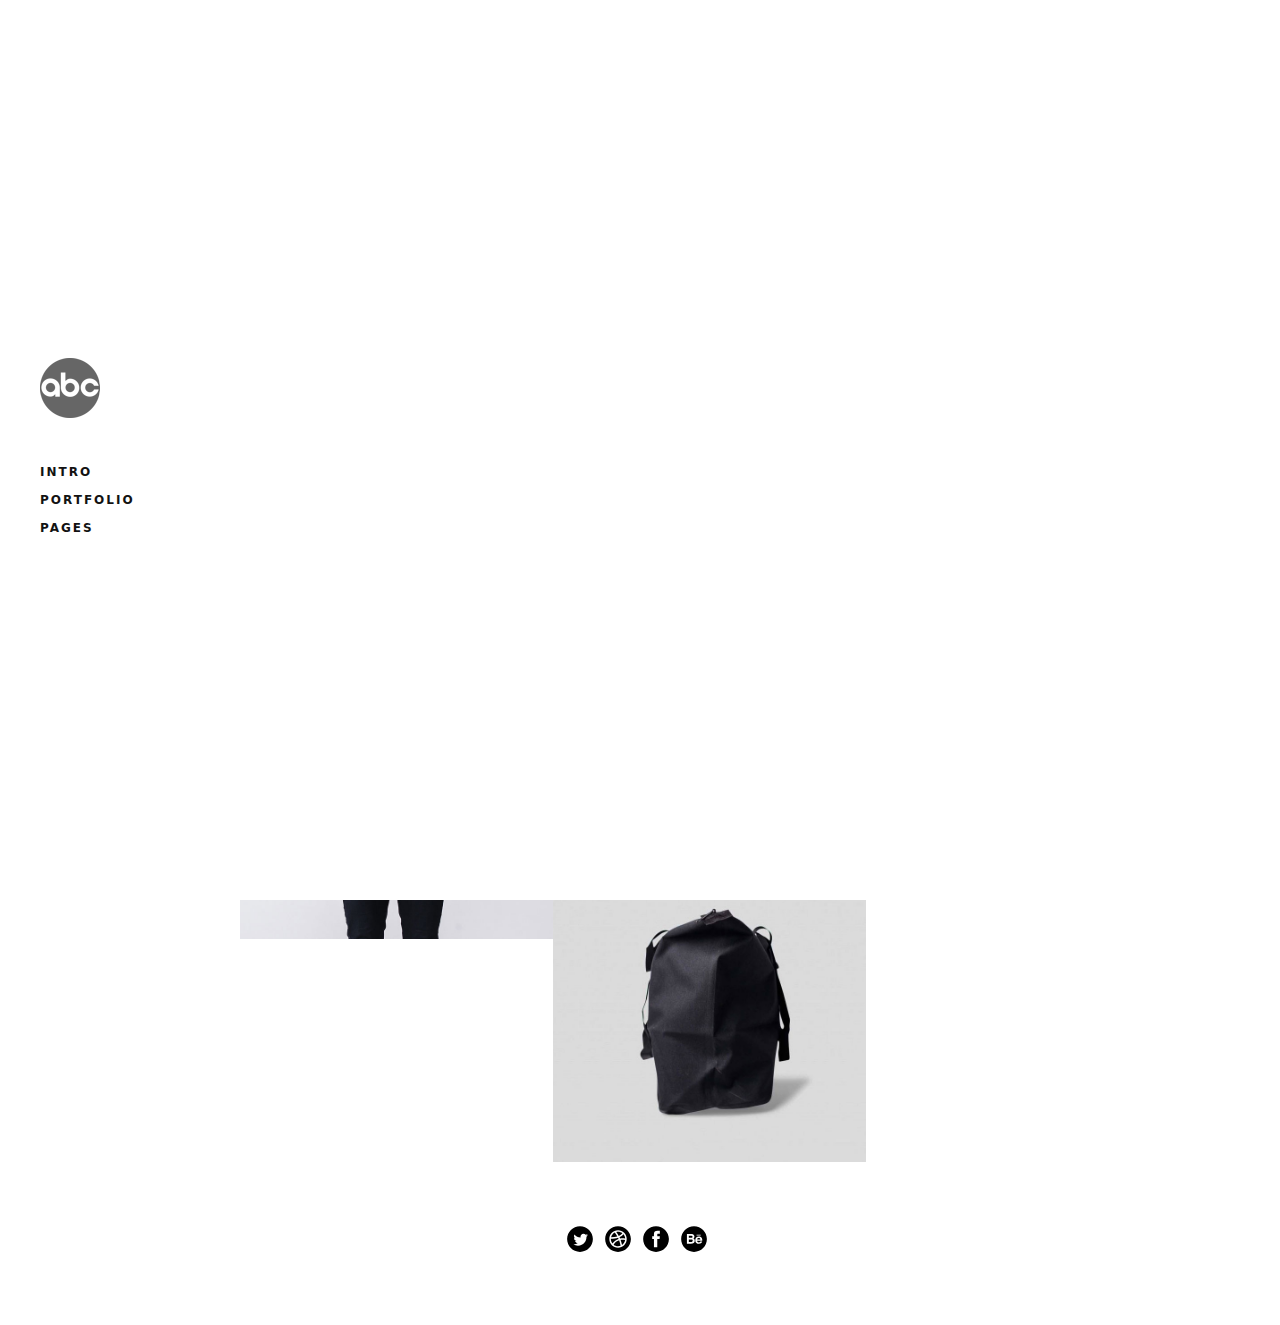
==== portfolio.html @ 8abfec6f "Initial commit" ====
<!DOCTYPE html>
<html lang="en">
<head>

  <!-- Basic Page Info
  –––––––––––––––––––––––––––––––––––––––––––––––––– -->
  <meta charset="utf-8">
  <title>CalliGraphic - Tell your story on your devices. Be you, unique.</title>
  <meta name="description" content="CalliGraphic - Tell your story on your devices. Be you, unique.">

  <!-- Mobile Specific Metas
  –––––––––––––––––––––––––––––––––––––––––––––––––– -->
  <meta name="viewport" content="width=device-width, initial-scale=1.0">

  <!-- Favicon
  –––––––––––––––––––––––––––––––––––––––––––––––––– -->
  <link rel="icon" type="image/png" href="images/logo.png" />

  <!-- FONT
  –––––––––––––––––––––––––––––––––––––––––––––––––– -->
  <link href="vendor/font-awesome/css/font-awesome.min.css" rel="stylesheet" type="text/css">
  <link href="https://fonts.googleapis.com/css?family=Lato:300,400,700,300italic,400italic,700italic" rel="stylesheet" type="text/css">

  <!-- ICONS
  –––––––––––––––––––––––––––––––––––––––––––––––––– -->
  <link rel="stylesheet" href="css/ionicons.min.css">

  <!-- CSS
  –––––––––––––––––––––––––––––––––––––––––––––––––– -->
  <link rel="stylesheet" href="css/bootstrap.css">
  <link rel="stylesheet" href="css/isotope.css">
  <link rel="stylesheet" href="css/venobox.css">
  <link rel="stylesheet" href="css/owl.carousel.css">
  <link rel="stylesheet" href="css/sidepanel.css">
  <link rel="stylesheet" href="css/elements.css">
  <link rel="stylesheet" href="css/slimmenu.css">
  <link rel="stylesheet" href="css/main.css">
  <link rel="stylesheet" href="css/main-bg.css">
  <link rel="stylesheet" href="css/main-responsive.css">

  <!-- LESS
  –––––––––––––––––––––––––––––––––––––––––––––––––– -->
<!--   <link rel="stylesheet/less" type="text/css" href="less/color.less">
  <link rel="stylesheet/less" type="text/css" href="less/fonts.less">
  <script src="less/less.min.js"></script> -->


</head>

<body>

  <!-- Preloader
  –––––––––––––––––––––––––––––––––––––––––––––––––– -->
  <div id="preloader">
    <div id="status"></div>
  </div>


<!-- mobile only navigation : starts -->
<nav class="mobile-nav">
            <ul class="slimmenu">
              <li>
                  <a class="sub-collapser" href="index.html">home</a>
                  <ul>
                      <li><a class="nav-link" href="index.html">CalliGraphic</a></li>
                  </ul>
              </li>
              <li>
                  <a class="sub-collapser" href="">works</a>
                  <ul>
                      <li><a class="nav-link" href="portfolio.html">portfolio</a></li>
                  </ul>
              </li>
              <li>
                  <a class="sub-collapser" href="">pages</a>
                  <ul>
                      <li class="nav-item"><a class="nav-link" href="index.html">Home</a></li>
                      <li><a class="nav-link" href="about.html">about</a></li>
                      <li class="nav-item"><a class="nav-link" href="portfolio.html">Portfolio</a></li>
                      <li><a class="nav-link" href="news.html">news listing</a></li>
                      <li><a class="nav-link" href="post.html">news post</a></li>
                      <li><a class="nav-link" href="elements.html" elements</a></li>
                      <li><a class="nav-link" href="contact.html">contact</a></li>
                  </ul>
              </li>
              <li><a class="nav-link" href="project01.html">project</a></li>
              <li><a href="#">buy theme</a></li>
            </ul>
</nav>
<!-- mobile only navigation : ends -->



  <a class="onscreen-trigger" href="#"><img data-no-retina alt="" title="" src="images/next.svg"/></a>

  <!-- Header
  –––––––––––––––––––––––––––––––––––––––––––––––––– -->
  <header class="masthead white-bg fullheight">
    <div class="valign">
      <div class="inner">
          <a class="nav-item" href="index.html"><img data-no-retina alt="" title="" class="logo" src="images/logo.png"/></a>
          <nav class="mastnav font2">
            <ul>
              <li class="trigger-sub-nav"><a data-sub-nav-target="intro" class="main-nav-link" href="#">intro</a></li>
              <li class="trigger-sub-nav"><a data-sub-nav-target="works" class="main-nav-link" href="#">portfolio</a></li>
              <li class="trigger-sub-nav"><a data-sub-nav-target="pages" class="main-nav-link" href="#">pages</a></li>
            </ul>
          </nav>
      </div>
    </div>



    <div class="sticky-icons">
        <ul>
            <li><a class="fullscreen-toggle" href="#"><img data-no-retina alt="" title="" src="images/prev.svg"/></a></li>
        </ul>
    </div>
  </header>


  <!-- sub navigation panel : starts -->
  <section class="sub-nav-wrap fullheight dark-bg white font2">
            <div class="valign">


              <!-- sub navigation section -->
              <ul class="sub-nav sub-nav-intro">
                <li><a class="nav-link" href="index.html">Some link to viewport styles</a></li>
              </ul>

              <!-- sub navigation section -->
              <ul class="sub-nav sub-nav-works">
                <li><a class="nav-link" href="portfolio.html">Figure out how to link these to filters</a></li>
                <li><a class="nav-link" href="portfolio.html">Full Size Decals</a></li>
                <li><a class="nav-link" href="portfolio.html">Major Decals</a></li>
                <li><a class="nav-link" href="portfolio.html">Minor Decals</a></li>
              </ul>

              <!-- sub navigation section -->
              <ul class="sub-nav sub-nav-pages">
                <li class="nav-item"><a class="nav-link" href="index.html">Home</a></li>
                <li class="nav-link"><a href="about.html">About</a></li>
                <li class="nav-link"><a href="services.html">Services</a></li>
                <li class="nav-link"><a href="contact.html">Contact Us</a></li>
              </ul>

            </div>
  </section>
  <!-- sub navigation panel : ends -->


  <section class="sticky-sidebar white-bg fullheight text-center">
      <div class="valign">
          <ul>
            <li><a href="#" class="works-filter-trigger"><span class="ion-ios-shuffle dark"></span></a></li>
            <li><a href="#0" class="cd-btn"><span class="ion-ios-browsers-outline dark"></span></a></li>
            <li><a href="#0" class="share-panel-trigger show"><span class="ion-ios-heart-outline dark"></span></a></li>
            <li><a class="nav-link" href="portfolio.html"><span class="ion-ios-grid-view-outline dark"></span></a></li>
          </ul>
      </div>
  </section>


<!-- dummy overlay for whole page when sidebar is active -->
<section class="featured-mask-overlay"></section>




<section class="mastwrap-outer cd-main-content">


  <!-- MASTER CONTENT
  –––––––––––––––––––––––––––––––––––––––––––––––––– -->
  <section id="ajax-content" class="mastwrap spaced-left">


<!--works filter panel :starts -->
<section id="works-filter-panel" class="works-filter-panel white-bg">
<div class="works-filter-wrap">
      <ul class="works-filter text-center clearfix font4light">
          <li><a id="all" href="#" data-filter="*" class="active"><span>All</span></a></li>
          <li><a href="#" data-filter=".full-size-decals"><span>full size decals</span></a></li>
          <li><a href="#" data-filter=".minor-decals"><span>minor decals</span></a></li>
          <li><a href="#" data-filter=".major-decals"><span>major decals</span></a></li>
      </ul>
</div>
</section>
<!-- works filter panel :ends -->

          <div id="works-container" class="works-container works-masonry-container clearfix white-bg">


              <!-- start : works-item -->
              <div class="works-item works-item-one-third zoom minor-decals">
                      <img data-no-retina alt="" title="" class="img-responsive" src="images/portfolio/01.jpg"/>
                      <a  class="venobox" data-gall="portfolio-gallery" href="images/portfolio/01.jpg">
                          <div class="works-item-inner">
                            <h3 class="color font2">Do Something</h3>
                            <p><span class="dark font4">Minor Decal</span></p>
                            <p><span class="dark font4">ZAR100.00</span></p>
                          </div>
                      </a>
              </div>
              <!-- end : works-item -->


              <!-- start : works-item -->
              <div class="works-item works-item-one-third zoom full-size-decals">
                      <img data-no-retina alt="" title="" class="img-responsive" src="images/portfolio/02.jpg"/>
                      <a  class="venobox" data-gall="portfolio-gallery" href="images/portfolio/02.jpg">
                          <div class="works-item-inner">
                            <h3 class="color font2">Dream</h3>
                            <p><span class="dark font4">Full Length Decal</span></p>
                            <p><span class="dark font4">ZAR100.00</span></p>
                          </div>
                      </a>
              </div>
              <!-- end : works-item -->


              <!-- start : works-item -->
              <div class="works-item works-item-one-third zoom major-decals">
                      <img data-no-retina alt="" title="" class="img-responsive" src="images/portfolio/03.jpg"/>
                      <a  class="venobox" data-gall="portfolio-gallery" href="images/portfolio/03.jpg">
                          <div class="works-item-inner">
                            <h3 class="color font2">Good Vibes Only</h3>
                            <p><span class="dark font4">Major Decal</span></p>
                            <p><span class="dark font4">ZAR100.00</span></p>
                          </div>
                      </a>
              </div>
              <!-- end : works-item -->

              <!-- start : works-item -->
              <div class="works-item works-item-one-third zoom major-decals">
                      <img data-no-retina alt="" title="" class="img-responsive" src="images/portfolio/04.jpg"/>
                      <a  class="venobox" data-gall="portfolio-gallery" href="images/portfolio/04.jpg">
                          <div class="works-item-inner">
                            <h3 class="color font2">Hard Work is Rewarded</h3>
                            <p><span class="dark font4">Major Decal</span></p>
                            <p><span class="dark font4">ZAR100.00</span></p>
                          </div>
                      </a>
              </div>
              <!-- end : works-item -->


               <!-- start : works-item -->
              <div class="works-item works-item-one-third zoom minor-decals">
                      <img data-no-retina alt="" title="" class="img-responsive" src="images/portfolio/05.jpg"/>
                      <a  class="venobox" data-gall="portfolio-gallery" href="images/portfolio/05.jpg">
                          <div class="works-item-inner">
                            <h3 class="color font2">I can & I will</h3>
                            <p><span class="dark font4">Minor Decal</span></p>
                            <p><span class="dark font4">ZAR100.00</span></p>
                          </div>
                      </a>
              </div>
              <!-- end : works-item -->

               <!-- start : works-item -->
              <div class="works-item works-item-one-third zoom major-decals">
                      <img data-no-retina alt="" title="" class="img-responsive" src="images/portfolio/06.jpg"/>
                      <a  class="venobox" data-gall="portfolio-gallery" href="images/portfolio/06.jpg">
                          <div class="works-item-inner">
                            <h3 class="color font2">Messy Bun, Getting Stuff Done</h3>
                            <p><span class="dark font4">Major Decal</span></p>
                            <p><span class="dark font4">ZAR100.00</span></p>
                          </div>
                      </a>
              </div>
              <!-- end : works-item -->

               <!-- start : works-item -->
              <div class="works-item works-item-one-third zoom major-decals">
                      <img data-no-retina alt="" title="" class="img-responsive" src="images/portfolio/07.jpg"/>
                      <a  class="venobox" data-gall="portfolio-gallery" href="images/portfolio/07.jpg">
                          <div class="works-item-inner">
                            <h3 class="color font2">Sometimes I have no idea what I'm doing</h3>
                            <p><span class="dark font4">Major Decal</span></p>
                            <p><span class="dark font4">ZAR100.00</span></p>
                          </div>
                      </a>
              </div>
              <!-- end : works-item -->

               <!-- start : works-item -->
              <div class="works-item works-item-one-third zoom minor-decals">
                      <img data-no-retina alt="" title="" class="img-responsive" src="images/portfolio/08.jpg"/>
                      <a  class="venobox" data-gall="portfolio-gallery" href="images/portfolio/08.jpg">
                          <div class="works-item-inner">
                            <h3 class="color font2">Not Yesterday, Not Tomorrow, Now</h3>
                            <p><span class="dark font4">Minor Decal</span></p>
                            <p><span class="dark font4">ZAR100.00</span></p>
                          </div>
                      </a>
              </div>
              <!-- end : works-item -->

               <!-- start : works-item -->
              <div class="works-item works-item-one-third zoom minor-decals">
                      <img data-no-retina alt="" title="" class="img-responsive" src="images/portfolio/09.jpg"/>
                      <a  class="venobox" data-gall="portfolio-gallery" href="images/portfolio/09.jpg">
                          <div class="works-item-inner">
                            <h3 class="color font2">Oh Crepe!</h3>
                            <p><span class="dark font4">Minor Decals</span></p>
                            <p><span class="dark font4">ZAR100.00</span></p>
                          </div>
                      </a>
              </div>
              <!-- end : works-item -->

               <!-- start : works-item -->
              <div class="works-item works-item-one-third zoom minor-decals">
                      <img data-no-retina alt="" title="" class="img-responsive" src="images/portfolio/11.jpg"/>
                      <a  class="venobox" data-gall="portfolio-gallery" href="images/portfolio/10.jpg">
                          <div class="works-item-inner">
                            <h3 class="color font2">Now is all you have</h3>
                            <p><span class="dark font4">Minor Decals</span></p>
                            <p><span class="dark font4">ZAR100.00</span></p>
                          </div>
                      </a>
              </div>
              <!-- end : works-item -->


            </div>
            <!-- end : works-container -->




  <!-- FOOTER
  –––––––––––––––––––––––––––––––––––––––––––––––––– -->
  <footer class="mastfoot container-fluid white-bg">
    <div class="row">
          <ul class="foot-social col-md-6 text-right">
            <li><a href="#"><img data-no-retina alt="" title="" src="images/social/01.svg"/></a></li>
            <li><a href="#"><img data-no-retina alt="" title="" src="images/social/02.svg"/></a></li>
            <li><a href="#"><img data-no-retina alt="" title="" src="images/social/03.svg"/></a></li>
            <li><a href="#"><img data-no-retina alt="" title="" src="images/social/04.svg"/></a></li>
          </ul>
    </div>
  </footer>


  </section>
  <!-- end : mastwrap -->

</section>
<!-- mastwrap-outer ends -->



<!--featured works panel :starts -->
<section class="featured-panel cd-panel from-right">
    <div class="cd-panel-header white-bg">
      <h1 class="featured-projects-heading font3 dark">Featured Projects</h1>
      <a href="#0" class="cd-panel-close white">x</a>
    </div> <!-- cd-panel-header -->

    <div class="cd-panel-container">
      <div class="cd-panel-content">

          <!-- featured-item -->
          <div class="featured-item-block">
              <img data-no-retina alt="" title="" class="img-responsive" src="images/featured/01.jpg"/>
              <a class="nav-link" href="project01.html">
                <div class="featured-panel-item-overlay">
                  <div class="valign">
                    <h3 class="font2 white"><span>Project Title</span></h3>
                  </div>
                </div>
              </a>
          </div>

          <!-- featured-item -->
          <div class="featured-item-block">
              <img data-no-retina alt="" title="" class="img-responsive" src="images/featured/02.jpg"/>
              <a class="nav-link" href="project02.html">
                <div class="featured-panel-item-overlay">
                  <div class="valign">
                    <h3 class="font2 white"><span>Project Title</span></h3>
                  </div>
                </div>
              </a>
          </div>

          <!-- featured-item -->
          <div class="featured-item-block">
              <img data-no-retina alt="" title="" class="img-responsive" src="images/featured/03.jpg"/>
              <a class="nav-link" href="project01.html">
                <div class="featured-panel-item-overlay">
                  <div class="valign">
                    <h3 class="font2 white"><span>Project Title</span></h3>
                  </div>
                </div>
              </a>
          </div>

          <!-- featured-item -->
          <div class="featured-item-block">
              <img data-no-retina alt="" title="" class="img-responsive" src="images/featured/04.jpg"/>
              <a class="nav-link" href="project02.html">
                <div class="featured-panel-item-overlay">
                  <div class="valign">
                    <h3 class="font2 white"><span>Project Title</span></h3>
                  </div>
                </div>
              </a>
          </div>

          <!-- featured-item -->
          <div class="featured-item-block">
              <img data-no-retina alt="" title="" class="img-responsive" src="images/featured/05.jpg"/>
              <a class="nav-link" href="project01.html">
                <div class="featured-panel-item-overlay">
                  <div class="valign">
                    <h3 class="font2 white"><span>Project Title</span></h3>
                  </div>
                </div>
              </a>
          </div>

          <!-- featured-item -->
          <div class="featured-item-block">
              <img data-no-retina alt="" title="" class="img-responsive" src="images/featured/06.jpg"/>
              <a class="nav-link" href="project02.html">
                <div class="featured-panel-item-overlay">
                  <div class="valign">
                    <h3 class="font2 white"><span>Project Title</span></h3>
                  </div>
                </div>
              </a>
          </div>

          <!-- featured-item -->
          <div class="featured-item-block">
              <img data-no-retina alt="" title="" class="img-responsive" src="images/featured/07.jpg"/>
              <a class="nav-link" href="project01.html">
                <div class="featured-panel-item-overlay">
                  <div class="valign">
                    <h3 class="font2 white"><span>Project Title</span></h3>
                  </div>
                </div>
              </a>
          </div>


      </div> <!-- cd-panel-content -->
    </div> <!-- cd-panel-container -->
</section>
<!-- featured works panel :ends -->



<!--share panel :starts -->
<section class="share-panel white-bg fullheight">
      <a href="#0" class="share-panel-close white">x</a>
      <div class="share-panel-heading font3 dark">social share</div>
      <div class="valign">
          <ul>
            <li><a href="#"><span class="ion-social-twitter dark"></span></a></li>
            <li><a href="#"><span class="ion-social-facebook dark"></span></a></li>
            <li><a href="#"><span class="ion-social-pinterest dark"></span></a></li>
          </ul>
      </div>
</section>
<!-- share panel :ends -->



  <!-- End Document
  –––––––––––––––––––––––––––––––––––––––––––––––––– -->

  <!-- JS
  –––––––––––––––––––––––––––––––––––––––––––––––––– -->

  <script src="javascripts/libs/common.js"></script>
  <script src="javascripts/libs/bootstrap.min.js"></script>
  <script src="javascripts/custom/main.js"></script>

</body>
</html>
---- css/isotope.css ----
/* Portfolio Isotope Transitions */

    .isotope, .isotope .isotope-item {
        -webkit-transition-duration: 0.8s;
        -moz-transition-duration: 0.8s;
        -ms-transition-duration: 0.8s;
        -o-transition-duration: 0.8s;
        transition-duration: 0.8s;
    }

    .isotope {
        -webkit-transition-property: height, width;
        -moz-transition-property: height, width;
        -ms-transition-property: height, width;
        -o-transition-property: height, width;
        transition-property: height, width;
    }

    .isotope .isotope-item {
        -webkit-transition-property: -webkit-transform, opacity;
        -moz-transition-property: -moz-transform, opacity;
        -ms-transition-property: -ms-transform, opacity;
        -o-transition-property: -o-transform, opacity;
        transition-property: transform, opacity;
    }

    .isotope.no-transition, .isotope.no-transition .isotope-item, .isotope .isotope-item.no-transition {
        -webkit-transition-duration: 0s;
        -moz-transition-duration: 0s;
        -ms-transition-duration: 0s;
        -o-transition-duration: 0s;
        transition-duration: 0s;
    }
---- css/venobox.css ----
/*Fixed & Updated by JEAN @Designova*/

/* ------ venobox.css --------*/
.vbox-overlay *, .vbox-overlay *:before, .vbox-overlay *:after{
    -webkit-backface-visibility: hidden;
    -webkit-box-sizing:border-box;-moz-box-sizing:border-box;box-sizing:border-box;}
body{
    -webkit-overflow-scrolling:touch;
}
/* ------- overlay: change here background color and opacity ----- */
.vbox-overlay{
    background: rgba(255,255,255,1);
    width: 100%;
    height: auto;
    position: absolute;
    top: 0;
    left: 0;
    z-index: 9999;
    overflow: hidden;
    opacity: 0;
    transition: opacity .25s ease-in-out;
    -moz-transition: opacity .25s ease-in-out;
    -webkit-transition: opacity .25s ease-in-out;
}
.relativo{
    float: left;
    width: 100%;
    height: 100%;
    display: block;
    position: relative;
}
/* ----- preloader - choose between CIRCLE, IOS, DOTS, QUADS ----- */

/* circle preloader */
.vbox-preloader{
    position:fixed;
    width:32px;
    height:32px;
    left:50%;
    top:50%;
    margin-left:-16px;
    margin-top:-16px;
    background-image: url(../images/venobox/preload-circle.png);
    text-indent: -100px;
    overflow: hidden;
    -webkit-animation: playload 1.4s steps(18) infinite;
       -moz-animation: playload 1.4s steps(18) infinite;
        -ms-animation: playload 1.4s steps(18) infinite;
         -o-animation: playload 1.4s steps(18) infinite;
            animation: playload 1.4s steps(18) infinite;
}
@-webkit-keyframes playload {
   from { background-position:    0px; }
     to { background-position: -576px; }
}
@-moz-keyframes playload {
   from { background-position:    0px; }
     to { background-position: -576px; }
}
@-ms-keyframes playload {
   from { background-position:    0px; }
     to { background-position: -576px; }
}
@-o-keyframes playload {
   from { background-position:    0px; }
     to { background-position: -576px; }
}
@keyframes playload {
   from { background-position:    0px; }
     to { background-position: -576px; }
}
/* IOS preloader */
/*
.vbox-preloader{
    position:fixed;
    width:32px;
    height:32px;
    left:50%;
    top:50%;
    margin-left:-16px;
    margin-top:-16px;
    background-image: url(../images/venobox/preload-ios.png);
    text-indent: -100px;
    overflow: hidden;
    -webkit-animation: playload 1.4s steps(12) infinite;
       -moz-animation: playload 1.4s steps(12) infinite;
        -ms-animation: playload 1.4s steps(12) infinite;
         -o-animation: playload 1.4s steps(12) infinite;
            animation: playload 1.4s steps(12) infinite;
}

@-webkit-keyframes playload {
   from { background-position:    0px; }
     to { background-position: -384px; }
}
@-moz-keyframes playload {
   from { background-position:    0px; }
     to { background-position: -384px; }
}
@-ms-keyframes playload {
   from { background-position:    0px; }
     to { background-position: -384px; }
}
@-o-keyframes playload {
   from { background-position:    0px; }
     to { background-position: -384px; }
}
@keyframes playload {
   from { background-position:    0px; }
     to { background-position: -384px; }
}
*/
/* dots preloader */
/*
.vbox-preloader{
    position:fixed;
    width:32px;
    height:11px;
    left:50%;
    top:50%;
    margin-left:-16px;
    margin-top:-16px;
    background-image: url(../images/venobox/preload-dots.png);
    text-indent: -100px;
    overflow: hidden;
    -webkit-animation: playload 1.4s steps(24) infinite;
       -moz-animation: playload 1.4s steps(24) infinite;
        -ms-animation: playload 1.4s steps(24) infinite;
         -o-animation: playload 1.4s steps(24) infinite;
            animation: playload 1.4s steps(24) infinite;
}

@-webkit-keyframes playload {
   from { background-position:    0px; }
     to { background-position: -768px; }
}
@-moz-keyframes playload {
   from { background-position:    0px; }
     to { background-position: -768px; }
}
@-ms-keyframes playload {
   from { background-position:    0px; }
     to { background-position: -768px; }
}
@-o-keyframes playload {
   from { background-position:    0px; }
     to { background-position: -768px; }
}
@keyframes playload {
   from { background-position:    0px; }
     to { background-position: -768px; }
}
*/
/* quads preloader */
/*
.vbox-preloader{
    position:fixed;
    width:32px;
    height:10px;
    left:50%;
    top:50%;
    margin-left:-16px;
    margin-top:-16px;
    background-image: url(../images/venobox/preload-quads.png);
    text-indent: -100px;
    overflow: hidden;
    -webkit-animation: playload 1.4s steps(12) infinite;
       -moz-animation: playload 1.4s steps(12) infinite;
        -ms-animation: playload 1.4s steps(12) infinite;
         -o-animation: playload 1.4s steps(12) infinite;
            animation: playload 1.4s steps(12) infinite;
}
@-webkit-keyframes playload {
   from { background-position:    0px; }
     to { background-position: -384px; }
}
@-moz-keyframes playload {
   from { background-position:    0px; }
     to { background-position: -384px; }
}
@-ms-keyframes playload {
   from { background-position:    0px; }
     to { background-position: -384px; }
}
@-o-keyframes playload {
   from { background-position:    0px; }
     to { background-position: -384px; }
}
@keyframes playload {
   from { background-position:    0px; }
     to { background-position: -384px; }
}
*/
/* ----- navigation ----- */
.vbox-close{
    cursor: pointer;
    position: fixed;
    top: -1px;
    right: 0;
    width: 46px;
    height: 40px;
    padding: 10px 20px 10px 0;
    display: block;
    background: url(../images/venobox/close.gif) no-repeat #eee;
    background-position:10px center;
    color: #fff;
    text-indent: -100px;
    overflow: hidden;
}
.vbox-next, .vbox-prev{
    cursor: pointer;
    position: fixed;
    top: 50%;
    color: #fff;
    width: 30px;
    height: 30px;
    margin-top: -15px;
    text-indent: -100px;
    overflow: hidden;
}
.vbox-prev{
    left: 10px;
    background: url(../images/venobox/prev.gif) center center no-repeat;
}
.vbox-next{
    right: 10px;
    background: url(../images/venobox/next.gif) center center no-repeat;
}

.vbox-title{
    width: 100%;
    height: 40px;
    float: left;
    text-align: center;
    line-height: 28px;
    font-size: 12px;
    color: #fff;
    padding: 6px 40px;
    overflow: hidden;
    background: #161617;
    position: fixed;
    display: none;
    top: -1px;
    left: 0;

}
.vbox-num{
    cursor: pointer;
    position: fixed;
    top: -1px;
    left: 0;
    height: 60px;
    display: block;
    color: #121212;
    overflow: hidden;
    line-height: 39px;
    font-size: 32px;
    padding: 12px 10px;
    background: #fff;
    display: none;
    font-weight: 200;
}
/* ------- inline window ------ */
.vbox-inline{
    width: 420px;
    height: 315px;
    padding: 10px;
    background: #fff;
    text-align: left;
    margin: 0 auto;
    overflow: auto;
}

/* ------- Video & iFrames window ------ */
.venoframe{
    border: none;
    width: 960px;
    height: 720px;
}
.figlio{
max-height: 720px;
}
@media (max-width: 992px) {
    .venoframe{
        width: 640px;
        height: 480px;
    }
    .figlio{
    max-height: 480px;
    }
}
@media (max-width: 767px) {
    .venoframe{
        width: 420px;
        height: 315px;
    }
    .figlio{
    max-height: 315px;
    }
}
@media (max-width: 460px) {
    .vbox-inline{
        width: 100%;
    }

    .venoframe{
        width: 100%;
        height: 260px;
    }
    .figlio{
    max-height: 260px;
    }
}

/* ------- PLease do NOT edit this! (or do it at your own risk) ------ */
.vbox-container{
    position: relative;
    background: #000;
    width: 98%;
    max-width: 1024px;
    margin: 0 auto;
}
.vbox-content{
    text-align: center;
    float: left;
    width: 100%;
    position: relative;
    overflow: hidden;
}
.vbox-container img{
    max-width: 100%;
    height: auto;
}
.vwrap{
    opacity: 1;
    transition: opacity .25s ease-in-out;
    -moz-transition: opacity .25s ease-in-out;
    -webkit-transition: opacity .25s ease-in-out;
    width: 100%;
    float: left;
    position: relative;
    margin: 0;
    padding: 0;
    left: 0;
    height: auto;
    overflow: hidden;
    z-index: 1;
}
---- css/sidepanel.css ----
.cd-panel {
  position: fixed;
  top: 0;
  left: 0;
  height: 100%;
  width: 100%;
  visibility: hidden;
  -webkit-transition: visibility 0s 0.6s;
  -moz-transition: visibility 0s 0.6s;
  transition: visibility 0s 0.6s;
}
.cd-panel.is-visible {
  z-index: 9999;
  visibility: visible;
  -webkit-transition: visibility 0s 0s;
  -moz-transition: visibility 0s 0s;
  transition: visibility 0s 0s;
}
.cd-panel-header {
  position: fixed;
  width: 90%;
  height: 50px;
  line-height: 50px;
  z-index: 2;
/*  box-shadow: 0 1px 1px rgba(0, 0, 0, 0.08);*/
  -webkit-transition: top 0.3s 0s;
  -moz-transition: top 0.3s 0s;
  transition: top 0.3s 0s;
}
.from-right .cd-panel-header, .from-left .cd-panel-header {
  top: -50px;
}
.from-right .cd-panel-header {
  right: 0;
}
.from-left .cd-panel-header {
  left: 0;
}
.is-visible .cd-panel-header {
  top: 0;
  -webkit-transition: top 0.3s 0.3s;
  -moz-transition: top 0.3s 0.3s;
  transition: top 0.3s 0.3s;
}
@media only screen and (min-width: 768px) {
  .cd-panel-header {
    width: 70%;
  }
}
@media only screen and (min-width: 1170px) {
  .cd-panel-header {
    width: 50%;
  }
}

.cd-panel-close {
  position: absolute;
  top: 0;
  right: 0;
  height: 100%;
  width: 60px;
  /* image replacement */
  display: inline-block;
  overflow: hidden;
  text-indent: 100%;
  white-space: nowrap;
  background-image: url('../images/next.svg');
  background-position: center center;
  background-size: 20px 20px;
  background-repeat: no-repeat;
}
.no-touch .cd-panel-close:hover {
  background-color: #eee;
}

.cd-panel-container {
  position: fixed;
  width: 90%;
  height: 100%;
  top: 0;
  background: #dbe2e9;
  z-index: 1;
  -webkit-transition-property: -webkit-transform;
  -moz-transition-property: -moz-transform;
  transition-property: transform;
  -webkit-transition-duration: 0.3s;
  -moz-transition-duration: 0.3s;
  transition-duration: 0.3s;
  -webkit-transition-delay: 0.3s;
  -moz-transition-delay: 0.3s;
  transition-delay: 0.3s;
}
.from-right .cd-panel-container {
  right: 0;
  -webkit-transform: translate3d(100%, 0, 0);
  -moz-transform: translate3d(100%, 0, 0);
  -ms-transform: translate3d(100%, 0, 0);
  -o-transform: translate3d(100%, 0, 0);
  transform: translate3d(100%, 0, 0);
}
.from-left .cd-panel-container {
  left: 0;
  -webkit-transform: translate3d(-100%, 0, 0);
  -moz-transform: translate3d(-100%, 0, 0);
  -ms-transform: translate3d(-100%, 0, 0);
  -o-transform: translate3d(-100%, 0, 0);
  transform: translate3d(-100%, 0, 0);
}
.is-visible .cd-panel-container {
  -webkit-transform: translate3d(0, 0, 0);
  -moz-transform: translate3d(0, 0, 0);
  -ms-transform: translate3d(0, 0, 0);
  -o-transform: translate3d(0, 0, 0);
  transform: translate3d(0, 0, 0);
  -webkit-transition-delay: 0s;
  -moz-transition-delay: 0s;
  transition-delay: 0s;
}
@media only screen and (min-width: 768px) {
  .cd-panel-container {
    width: 70%;
  }
}
@media only screen and (min-width: 1170px) {
  .cd-panel-container {
    width: 50%;
  }
}

.cd-panel-content {
  position: absolute;
  top: 0;
  left: 0;
  width: 100%;
  height: 100%;
 /* padding: 70px 5%;*/
  overflow: auto;
  /* smooth scrolling on touch devices */
  -webkit-overflow-scrolling: touch;
}
.cd-panel-content p {
  font-size: 14px;
  font-size: 0.875rem;
  color: #424f5c;
  line-height: 1.4;
  margin: 2em 0;
}
.cd-panel-content p:first-of-type {
  margin-top: 0;
}
@media only screen and (min-width: 768px) {
  .cd-panel-content p {
    font-size: 16px;
    font-size: 1rem;
    line-height: 1.6;
  }
}
---- css/elements.css ----
.elements-wrap{
}
/*
Fade content bs-carousel with hero headers
Code snippet by maridlcrmn (Follow me on Twitter @maridlcrmn) for Bootsnipp.com
Image credits: unsplash.com
*/

/********************************/
/*       Fade Bs-carousel       */
/********************************/
.fade-carousel {
    position: relative;
    height: 400px;
}
.fade-carousel .carousel-inner .item {
    height: 400px;
}
.fade-carousel .carousel-indicators > li {
    margin: 0 2px;
    background-color: #FF2238;
    border-color: #FF2238;
    opacity: .7;
}
.fade-carousel .carousel-indicators > li.active {
  width: 10px;
  height: 10px;
  opacity: 1;
}

/********************************/
/*          Hero Headers        */
/********************************/
.hero {
    position: absolute;
    top: 50%;
    left: 50%;
    z-index: 3;
    color: #fff;
    text-align: center;
    text-transform: uppercase;
    text-shadow: 1px 1px 0 rgba(0,0,0,.75);
      -webkit-transform: translate3d(-50%,-50%,0);
         -moz-transform: translate3d(-50%,-50%,0);
          -ms-transform: translate3d(-50%,-50%,0);
           -o-transform: translate3d(-50%,-50%,0);
              transform: translate3d(-50%,-50%,0);
}
.hero h1 {
    font-size: 2em;
    font-weight: normal;
    margin: 0;
    padding: 0;
    text-shadow: none;
}

.fade-carousel .carousel-inner .item .hero {
    opacity: 0;
    -webkit-transition: 2s all ease-in-out .1s;
       -moz-transition: 2s all ease-in-out .1s;
        -ms-transition: 2s all ease-in-out .1s;
         -o-transition: 2s all ease-in-out .1s;
            transition: 2s all ease-in-out .1s;
}
.fade-carousel .carousel-inner .item.active .hero {
    opacity: 1;
    -webkit-transition: 2s all ease-in-out .1s;
       -moz-transition: 2s all ease-in-out .1s;
        -ms-transition: 2s all ease-in-out .1s;
         -o-transition: 2s all ease-in-out .1s;
            transition: 2s all ease-in-out .1s;
}

/********************************/
/*            Overlay           */
/********************************/
.overlay {
    position: absolute;
    width: 100%;
    height: 100%;
    z-index: 2;
    background-color: #000;
    opacity: .2;
}

/********************************/
/*          Custom Buttons      */
/********************************/
.btn.btn-lg {padding: 10px 40px;}
.btn.btn-hero,
.btn.btn-hero:hover,
.btn.btn-hero:focus {
    color: #f5f5f5;
    background-color: #1abc9c;
    border-color: #1abc9c;
    outline: none;
    margin: 20px auto;
}

/********************************/
/*       Slides backgrounds     */
/********************************/
.fade-carousel .slides{
  height: 100%;
  background-size: cover;
  background-position: center center;
  background-repeat: no-repeat;
}
.fade-carousel .slide-1 {
  background-image: url('../images/bg/01.jpg');
}
.fade-carousel .slide-2 {
  background-image: url('../images/bg/02.jpg');
}
.fade-carousel .slide-3 {
  background-image: url('../images/bg/03.jpg');
}

/********************************/
/*          Media Queries       */
/********************************/
@media screen and (min-width: 980px){
    .hero { width: 980px; }
}
@media screen and (max-width: 640px){
    .hero h1 { font-size: 4em; }
}


/***
Bootstrap Line Tabs by @keenthemes
A component of Metronic Theme - #1 Selling Bootstrap 3 Admin Theme in Themeforest: http://j.mp/metronictheme
Licensed under MIT
***/

/* Tabs panel */
.tabbable-panel {
  border:2px solid;
  padding: 30px;
  text-align: left;
}

/* Default mode */
.tabbable-line > .nav-tabs {
  border: none;
  margin: 0px;
}
.tabbable-line > .nav-tabs > li {
  margin-right: 2px;
}
.tabbable-line > .nav-tabs > li > a {
  border: 0;
  margin-right: 0;
  color: #737373;
  text-transform: uppercase;
  font-weight: bold;
  letter-spacing: 4px;
}
.tabbable-line > .nav-tabs > li > a > i {
  color: #a6a6a6;
}
.tabbable-line > .nav-tabs > li.open, .tabbable-line > .nav-tabs > li:hover {
  border-bottom: 4px solid #fbcdcf;
}
.tabbable-line > .nav-tabs > li.open > a, .tabbable-line > .nav-tabs > li:hover > a {
  border: 0;
  background: none !important;
  color: #333333;
}
.tabbable-line > .nav-tabs > li.open > a > i, .tabbable-line > .nav-tabs > li:hover > a > i {
  color: #a6a6a6;
}
.tabbable-line > .nav-tabs > li.open .dropdown-menu, .tabbable-line > .nav-tabs > li:hover .dropdown-menu {
  margin-top: 0px;
}
.tabbable-line > .nav-tabs > li.active {
  border-bottom: 4px solid #f3565d;
  position: relative;
}
.tabbable-line > .nav-tabs > li.active > a {
  border: 0;
  color: #333333;
}
.tabbable-line > .nav-tabs > li.active > a > i {
  color: #404040;
}
.tabbable-line > .tab-content {
  margin-top: -3px;
  border: 0;
  border-top: 1px solid #222;
  padding: 20px;
  padding-bottom: 5px;
  text-align: left;
}
.portlet .tabbable-line > .tab-content {
  padding-bottom: 0;
}

/* Below tabs mode */

.tabbable-line.tabs-below > .nav-tabs > li {
  border-top: 4px solid transparent;
}
.tabbable-line.tabs-below > .nav-tabs > li > a {
  margin-top: 0;
}
.tabbable-line.tabs-below > .nav-tabs > li:hover {
  border-bottom: 0;
  border-top: 4px solid #fbcdcf;
}
.tabbable-line.tabs-below > .nav-tabs > li.active {
  margin-bottom: -2px;
  border-bottom: 0;
  border-top: 4px solid #f3565d;
}
.tabbable-line.tabs-below > .tab-content {
  margin-top: -10px;
  border-top: 0;
  border-bottom: 1px solid #eee;
  padding-bottom: 15px;
}



/* Number Counters */

  .elements-counter-wrap {
    opacity: 0;
    display: table;
    margin-left: 0;
    text-align: center;
    padding: 0;
    margin: 0;
    width: 100%;
    -webkit-transition: all .8s linear;
       -moz-transition: all .8s linear;
        -ms-transition: all .8s linear;
         -o-transition: all .8s linear;
            transition: all .8s linear;
  }

  .elements-counter {
    text-align: center;
    list-style:none;
    display:inline-block;
    border-right:1px solid #f0f0f0;
    -webkit-box-sizing: border-box;
    -moz-box-sizing:    border-box;
    box-sizing:         border-box;
    width:25%;
    display:table-cell;
  }

  .elements-counter:last-child {
    border-right:none;
  }

  .elements-counter .number {
    display: block;
    font-size: 64px;

    line-height: 64px;
    margin-bottom: 5px;
  }

  .elements-counter .subject {
    font-weight:400;
    font-size:16px;
    letter-spacing:1px;
  }



/*
Credits:
Code snippet by @maridlcrmn (Follow me on Twitter)
Images by Nike.com (http://www.nike.com/us/en_us/)
Logo by Sneaker-mission.com (http://www.sneaker-mission.com/)
*/

.navbar-brand {
  width: 70px;
  height: 50px;
  background: url('../images/logo-dark.png') no-repeat center center;
  background-size: 50px;
}

.nav-tabs {
  display: inline-block;
  border-bottom: none;
  padding-top: 15px;
  font-weight: bold;
}
.nav-tabs > li > a,
.nav-tabs > li > a:hover,
.nav-tabs > li > a:focus,
.nav-tabs > li.active > a,
.nav-tabs > li.active > a:hover,
.nav-tabs > li.active > a:focus {
  border: none;
  border-radius: 0;
}

.nav-list { border-bottom: 1px solid #eee; }
.nav-list > li {
  padding: 20px 15px 15px;
  border-left: 1px solid #eee;
}
.nav-list > li:last-child { border-right: 1px solid #eee; }
.nav-list > li > a:hover { text-decoration: none; }
.nav-list > li > a > span {
  display: block;
  font-weight: bold;
  text-transform: uppercase;
}

.mega-dropdown { position: static !important; }
.mega-dropdown-menu {
  padding: 20px 15px 15px;
  text-align: center;
  width: 100%;
}

.navbar-default{
  border:solid 2px;
  border-radius: 0;
}
.navbar-nav a{
  text-transform: uppercase;
  letter-spacing: 2px;
  font-size: 12px;
  line-height: 19px;
}



.carousel-inner .active.left { left: -33%; }
.carousel-inner .next        { left:  33%; }
.carousel-inner .prev        { left: -33%; }
.carousel-control.left,.carousel-control.right {background-image:none;}
.item:not(.prev) {visibility: visible;}
.item.right:not(.prev) {visibility: hidden;}
.rightest{ visibility: visible;}


@media screen and (min-width:768px){
    .navbar-brand-centered {
        position: absolute;
        left: 50%;
        display: block;
        width: 160px;
        text-align: center;
        background-color: #eee;
    }
    .navbar>.container .navbar-brand-centered,
    .navbar>.container-fluid .navbar-brand-centered {
        margin-left: -80px;
    }
}




.form-signin
{
    max-width: 330px;
    padding: 15px;
    margin: 0 auto;
}
.form-signin .form-control
{
    position: relative;
    font-size: 16px;
    height: auto;
    padding: 10px;
    -webkit-box-sizing: border-box;
    -moz-box-sizing: border-box;
    box-sizing: border-box;
}
.form-signin .form-control:focus
{
    z-index: 2;
}
.form-signin input[type="text"]
{
    margin-bottom: -1px;
    border-bottom-left-radius: 0;
    border-bottom-right-radius: 0;
}
.form-signin input[type="password"]
{
    margin-bottom: 10px;
    border-top-left-radius: 0;
    border-top-right-radius: 0;
}
.account-wall
{
    padding: 30px 20px;
    background-color: #ffffff;
    border:solid 2px #222;
}
.login-title
{
    color: #555;
    font-size: 22px;
    font-weight: 400;
    display: block;
}
.profile-img
{
    margin: 0 auto 10px;
    display: block;
    -moz-border-radius: 50%;
    -webkit-border-radius: 50%;
    border-radius: 50%;
}
.select-img
{
  border-radius: 50%;
    display: block;
    height: 75px;
    margin: 0 30px 10px;
    width: 75px;
    -moz-border-radius: 50%;
    -webkit-border-radius: 50%;
    border-radius: 50%;
}
.select-name
{
    display: block;
    margin: 30px 10px 10px;
}

.logo-img
{
    width: 96px;
    height: 96px;
    margin: 0 auto 10px;
    display: block;
    -moz-border-radius: 50%;
    -webkit-border-radius: 50%;
    border-radius: 50%;
}


.typography-demo{
}
.typography-demo h1{
  text-transform: uppercase;
  letter-spacing: 8px;
  font-weight: bold;
}

.typography-demo h2{
  text-transform: uppercase;
  letter-spacing: 2px;
  font-weight: bold;
}

.typography-demo h3{
  text-transform: uppercase;
  letter-spacing: 2px;
  font-weight: normal;
}

.typography-demo h4{
  text-transform: uppercase;
  font-weight: bold;
}
.typography-demo h5{
  text-transform: uppercase;
  font-weight: normal;
}
.typography-demo h6{
  font-weight: bold;
}

.show-grid {
    margin-bottom: 15px;
}
.show-grid [class^="col-"] {
    border: 1px solid #222;
    padding: 20px;
}

/*SKILLS*/
.progress-bar{
  width: 0;
}
.progress{
  height: 20px;
  box-shadow: none;
  border-radius: 0;
}
.progress.active .progress-bar {
    -webkit-transition: none !important;
    transition: none !important;
}
.progress-container h6{
  margin: 10px 0;
  font-size: 14px;
  line-height: 21px;
  letter-spacing: 2px;
  text-transform: uppercase;
}
.progress-container h6 > span{
  font-size: 36px;
  line-height: 43px;
}
.progress-container h6 > span:before{
  content: ' = ';
  font-size: 20px;
  line-height: 27px;
  font-style: italic;
  color: #ccc;
}

/*ACCORDION*/
.panel{
  box-shadow: none;
  border: none;
}
.panel-default > .panel-heading{
  border-radius: 0;
  border: none;
  background-color:#F1F1F1;
}
.panel-title{
  text-transform: uppercase;
  font-size: 14px;
  line-height: 21px;
  letter-spacing: 2px;
}
.panel-default > .panel-heading + .panel-collapse > .panel-body{
  border: none;
}
.panel-group .panel{
  border-radius: 0;
}
.panel-title > a{
  display: block;
}
.panel-body{
  font-size: 12px;
  line-height: 21px;
}

/*Resets*/
.elements-wrap .navbar-right{
  margin-right: 20px;
}
.elements-wrap .progress{
  background-color: #fff;
}
.elements-wrap .tabbable-line > .nav-tabs > li.active > a{
  background-color: transparent;
}
.elements-wrap .panel-default > .panel-heading{
  background-color: #fff;
}
.elements-wrap .navbar-default{
  background-color: #fff;
}
.elements-wrap .navbar-brand-centered{
  background-color: #fff;
}
---- css/slimmenu.css ----
/*MOBILE ONLY NAVIGATION (SLIM MENU)*/
.mobile-nav {
    display: none;
    position: absolute;
    top: 0;
    width: 100%;
    z-index: 101;
    box-sizing: border-box;
    -moz-box-sizing: border-box;
    -webkit-box-sizing: border-box;
}

.menu-collapser {
    position: relative;
    background-color: #FFF;
    background-size: auto 40px;
    background-repeat: no-repeat;
    background-position: 10px center;
    color: #444;
    width: 100%;
    height: 48px;
    line-height: 48px;
    font-family: 'Montserrat', sans-serif;
    font-size: 14px;
    font-weight: 700;
    text-transform: uppercase;
    letter-spacing: 2px;
    padding: 0 18px;
   /* box-shadow: 1px 1px 2px rgba(0, 0, 0, 0.2);*/
    box-sizing: border-box;
    -moz-box-sizing: border-box;
    -webkit-box-sizing: border-box;
}

.collapse-button {
    position: absolute;
    right: 8px;
    top: 50%;
    width: 40px;
    background-repeat: repeat-x;
    color: #FFFFFF;
    padding: 7px 10px;
    cursor: pointer;
    font-size: 14px;
    text-align: center;
    transform: translate(0, -50%);
    -o-transform: translate(0, -50%);
    -ms-transform: translate(0, -50%);
    -moz-transform: translate(0, -50%);
    -webkit-transform: translate(0, -50%);
    box-sizing: border-box;
    -moz-box-sizing: border-box;
    -webkit-box-sizing: border-box;
}

.collapse-button:hover, .collapse-button:focus {
    background-image: none;
    background-color: #eee;
    color: #000;
}

.collapse-button .icon-bar {
    background-color: #000;
    border-radius: 1px 1px 1px 1px;
    display: block;
    height: 2px;
    width: 18px;
    margin: 2px 0;
}

ul.slimmenu {
    list-style-type: none;
    margin: 0;
    padding: 50px;
    padding-bottom: 100px;
    width: 100%;
    background-color: #fff;
}

ul.slimmenu li {
    position: relative;
    display: inline-block;
    background-color: #fff;
}

ul.slimmenu > li {
    margin-right: -5px;
}

ul.slimmenu > li:first-child {
    border-left: 0;
}

ul.slimmenu > li:last-child {
    margin-right: 0;
}

ul.slimmenu li a {
    color: #666;
    display: block;
    font-size: 14px;
    font-weight: normal;
    line-height: 21px;
    padding: 6px 0;
    text-shadow: none;
    transition: background-color 0.5s ease-out;
    -o-transition: background-color 0.5s ease-out;
    -moz-transition: background-color 0.5s ease-out;
    -webkit-transition: background-color 0.5s ease-out;
}

ul.slimmenu li a > i {
    display: none !important;
}

ul.slimmenu li:hover {
    background-color: #eee;
    text-decoration: none;
}

ul.slimmenu li ul {
    margin: 0;
    list-style-type: none;
}

ul.slimmenu li ul li {
    background-color: #fff;
    padding-left: 0px;
    text-align: center;
}

ul.slimmenu li > ul {
    display: none;
    position: absolute;
    left: 0;
    top: 100%;
    z-index: 999;
    width: 100%;
}

ul.slimmenu li > ul > li ul {
    display: none;
    position: absolute;
    left: 100%;
    top: 0;
    z-index: 999;
    width: 100%;
}

ul.slimmenu.collapsed li {
    display: block;
    width: 100%;
    box-sizing: border-box;
    -moz-box-sizing: border-box;
    -webkit-box-sizing: border-box;
}

ul.slimmenu.collapsed li a {
    display: block;
    box-sizing: border-box;
    -moz-box-sizing: border-box;
    -webkit-box-sizing: border-box;
}

ul.slimmenu.collapsed li .sub-collapser,
ul.slimmenu > li > a:first-child{
    font-size: 24px;
    line-height: 31px;
    padding: 10px 0;
    text-align: center;
    text-transform: uppercase;
    letter-spacing: 2px;
}

ul.slimmenu.collapsed li > ul {
    display: none;
    position: static;
    padding: 0;
    list-style: none;
}
---- css/main.css ----
/*
* OTTO - A premium web template from Designova
* Build: March 2015;
* Author: Designova, http://www.designova.net
* Copyright (C) 2015 Designova Digital IN.
* This is a premium product. For licensing queries please contact info@Designova.net
*/


/* Table of contents
â€“â€“â€“â€“â€“â€“â€“â€“â€“â€“â€“â€“â€“â€“â€“â€“â€“â€“â€“â€“â€“â€“â€“â€“â€“â€“â€“â€“â€“â€“â€“â€“â€“â€“â€“â€“â€“â€“â€“â€“â€“â€“â€“â€“â€“â€“â€“â€“â€“â€“
- 1. Common
- 2. Header
- 3. Footer
- 4. Navigation
- 5. Pages
- 6. Utilities
*/


/* 1. Common
â€“â€“â€“â€“â€“â€“â€“â€“â€“â€“â€“â€“â€“â€“â€“â€“â€“â€“â€“â€“â€“â€“â€“â€“â€“â€“â€“â€“â€“â€“â€“â€“â€“â€“â€“â€“â€“â€“â€“â€“â€“â€“â€“â€“â€“â€“â€“â€“â€“â€“ */
html, body{
  overflow-x: hidden;
}
p{
  font-size: 14px;
  line-height: 24px;
  margin-bottom: 0;
  color:#999;
}
h1,h2,h3,h4,h5,h6{
  margin-top: 0;
  margin-bottom: 0;
}
a{
  text-decoration:none;
}
a:hover{
  text-decoration:none;
}
a:focus {
      outline: none;
}
@media (min-width: 1024px) and (max-width: 5000px) {
  .container{
    max-width: 1000px;
  }
}
.welcome-heading h1 span{
     font-size: 32px;
    letter-spacing: 8px;
    line-height: 64px;
    text-transform: uppercase;
    padding: 20px;
    padding-left: 28px;
    border: solid 4px #222;
}
.main-heading > span{
  font-size: 32px;
  line-height: 39px;
  letter-spacing: 2px;
  text-transform: uppercase;
}
.sub-heading{
  font-size: 18px;
  line-height: 25px;
  letter-spacing: 1px;
}
.headcaps div{
  border-bottom: solid 6px;
  display: inline-block;
  padding: 15px 0;
  padding-left: 32px;
}
.headcaps div > span{
  font-size: 32px;
  line-height: 32px;
  letter-spacing: 32px;
  text-transform: uppercase;
}
.promo-inner h6{
  font-size: 16px;
  line-height: 23px;
  letter-spacing: 8px;
  margin-top: 10px;
}

/*Buttons*/
.btn-otto{
  border-radius: 0px;
  text-decoration: none;
  padding: 10px 10px 10px 12px;
  font-size: 12px;
  line-height: 19px;
  text-transform: uppercase;
  letter-spacing: 4px;
  -webkit-transition: all .4s ease-in-out;
     -moz-transition: all .4s ease-in-out;
    -ms-transition: all .4s ease-in-out;
     -o-transition: all .4s ease-in-out;
      transition: all .4s ease-in-out;
}
.btn-otto:hover{
  -webkit-transition: all .4s ease-in-out;
     -moz-transition: all .4s ease-in-out;
    -ms-transition: all .4s ease-in-out;
     -o-transition: all .4s ease-in-out;
      transition: all .4s ease-in-out;
}
.btn-otto-white{
  border:solid 3px #fff;
  background: transparent;
  color: #fff;
}
.btn-otto-white:hover{
  border:solid 3px #fff;
  background: #fff;
  color: #000;
}

.btn-otto-dark{
  border:solid 3px #000;
  background: transparent;
  color: #000;
}
.btn-otto-dark:hover{
  border:solid 3px #000;
  background: #000;
  color: #fff;
}

.btn-otto-color{
  border:solid 3px;
  background: transparent;
}
.btn-otto-color:hover{
  border:solid 3px;
  color: #fff;
}


/*Preloader*/
html.preloader-running, body.preloader-running{
  overflow: hidden;
}
html.preloader-running .sticky-sidebar{
  display: block;
}
body.preloader-running{
    overflow: hidden;
}
body.preloader-running #ajax-content{
  opacity: 0;
}

div#preloader {
  background: none repeat scroll 0 0 white;
  height: 100%;
  left: 240px;
  position: fixed;
  top: 0;
  width: 100%;
  z-index: 99999;
}

#status {
  width: 200px;
  height: 200px;
  position: fixed;
  left: 50%;
  top: 50%;
  background-image: url(../images/loader.gif);
  background-repeat: no-repeat;
  background-position: center;
  background-size: 48px 48px;
  margin: -100px 0 0 -100px;
}

/* 2. Header
â€“â€“â€“â€“â€“â€“â€“â€“â€“â€“â€“â€“â€“â€“â€“â€“â€“â€“â€“â€“â€“â€“â€“â€“â€“â€“â€“â€“â€“â€“â€“â€“â€“â€“â€“â€“â€“â€“â€“â€“â€“â€“â€“â€“â€“â€“â€“â€“â€“â€“ */
header.masthead{
  height: 100%;
  width: 240px;
  position: fixed;
  top: 0;
  left: 0;
  background-position: center center;
  background-repeat: no-repeat;
  background-size: cover;
}
header.masthead .inner{
  margin: 0px 40px;
}
.slogan{
  margin-top: 40px;
}
.slogan a{
  font-size: 14px;
  line-height: 21px;
  text-transform: uppercase;
  letter-spacing: 6px;
}
.sticky-icons{
  position: absolute;
  bottom: 70px;
  left: 40px;
}
.sticky-icons ul{
  list-style: none;
  padding: 0;
  margin: 0;
}
.sticky-icons li{
  display: inline-block;
}
.sticky-icons li a img, .onscreen-trigger img{
  width: 24px;
  -webkit-transition: all .4s linear;
     -moz-transition: all .4s linear;
    -ms-transition: all .4s linear;
     -o-transition: all .4s linear;
      transition: all .4s linear;
}
.sticky-icons li a:hover img{
  opacity: 0.3;
  -webkit-transition: all .4s linear;
     -moz-transition: all .4s linear;
    -ms-transition: all .4s linear;
     -o-transition: all .4s linear;
      transition: all .4s linear;
}
.onscreen-trigger{
  display: none;
  position: fixed;
  bottom: 70px;
  left: 40px;
  z-index: 99999;
}
.sticky-sidebar{
  position: fixed;
  top: 0;
  right: 0;
  width: 100px;
  height: 100%;
}
.sticky-sidebar ul{
  list-style-type: none;
  padding: 0;
}
.sticky-sidebar ul li{
  margin: 10px 0;
}
.sticky-sidebar ul li a span{
  font-size: 28px;
  -webkit-transition: all .4s linear;
     -moz-transition: all .4s linear;
    -ms-transition: all .4s linear;
     -o-transition: all .4s linear;
      transition: all .4s linear;
}
.sticky-sidebar ul li a:hover span{
  -webkit-transition: all .4s linear;
     -moz-transition: all .4s linear;
    -ms-transition: all .4s linear;
     -o-transition: all .4s linear;
      transition: all .4s linear;
}
.featured-mask-overlay{
  display: none;
  position: fixed;
  width: 100%;
  height: 100%;
  background-color: rgba(0,0,0,0.6);
  overflow: hidden;
  z-index: 8888;
}
.featured-projects-heading{
      font-size: 12px;
    letter-spacing: 2px;
    line-height: 31px;
    text-transform: uppercase;
    padding: 10px 15px;
}
.featured-item-block{
  position: relative;
}
.featured-item-block:last-child{
  margin-bottom: 50px;
}
.featured-panel-item-overlay{
  opacity: 0;
  background-color: rgba(0,0,0,0.9);
  position: absolute;
  top: 0px;
  left: 0;
  width: 100%;
  height: 100%;
  text-align: center;
  -webkit-transition: all .4s linear;
     -moz-transition: all .4s linear;
    -ms-transition: all .4s linear;
     -o-transition: all .4s linear;
      transition: all .4s linear;
}
.featured-item-block:hover .featured-panel-item-overlay{
  opacity: 1;
  -webkit-transition: all .4s linear;
     -moz-transition: all .4s linear;
    -ms-transition: all .4s linear;
     -o-transition: all .4s linear;
      transition: all .4s linear;
}
.featured-panel-item-overlay h3{
}
.featured-panel-item-overlay h3 span{
  border: solid 2px #fff;
  padding: 14px;
  font-size: 14px;
    letter-spacing: 4px;
    line-height: 21px;
    margin-bottom: 5px;
    text-transform: uppercase;
}
.cd-panel-content{
  margin-top: 50px;
}
.share-panel{
  width: 200px;
  height: 100%;
  position: fixed;
  top: 0;
  right: -400px;
  z-index: 9999;
  text-align: center;
}
.share-panel-heading{
      font-size: 12px;
    letter-spacing: 2px;
    line-height: 31px;
    text-transform: uppercase;
    padding: 15px 25px;
  position: absolute;
  top: 0;
  left: 0;
}
.share-panel ul{
  list-style-type: none;
  padding: 0;
}
.share-panel ul li{
  margin: 10px 0;
}
.share-panel ul li a span{
  font-size: 32px;
  line-height: 32px;
  -webkit-transition: all .4s linear;
     -moz-transition: all .4s linear;
    -ms-transition: all .4s linear;
     -o-transition: all .4s linear;
      transition: all .4s linear;
}
.share-panel ul li a:hover span{
  -webkit-transition: all .4s linear;
     -moz-transition: all .4s linear;
    -ms-transition: all .4s linear;
     -o-transition: all .4s linear;
      transition: all .4s linear;
}
.share-panel-close {
  position: absolute;
  top: 0;
  right: 0;
  height:  60px;
  width: 60px;
  /* image replacement */
  display: inline-block;
  overflow: hidden;
  text-indent: 100%;
  white-space: nowrap;
  background-image: url('../images/next.svg');
  background-position: center center;
  background-size: 24px 24px;
  background-repeat: no-repeat;
}
.share-panel-close:hover {
  background-color: #eee;
}

/* 3. Footer
â€“â€“â€“â€“â€“â€“â€“â€“â€“â€“â€“â€“â€“â€“â€“â€“â€“â€“â€“â€“â€“â€“â€“â€“â€“â€“â€“â€“â€“â€“â€“â€“â€“â€“â€“â€“â€“â€“â€“â€“â€“â€“â€“â€“â€“â€“â€“â€“â€“â€“ */
footer.mastfoot{
  width: 100%;
  position: relative;
}
footer.mastfoot .row{
  padding: 60px 0px;
}
.social-wrap{
  padding: 0;
}
.foot-social {
    list-style: none outside none;
    padding: 0;
}
.foot-social li {
    display: inline-block;
    margin-left: 2px;
    margin-bottom: 0;
}
.foot-social li a > img {
  width: 32px;
    opacity: 1;
  -webkit-transition: all .8s linear;
     -moz-transition: all .8s linear;
    -ms-transition: all .8s linear;
     -o-transition: all .8s linear;
      transition: all .8s linear;
}
.foot-social li a > img:hover {
    opacity: 0.5;
  -webkit-transition: all .8s linear;
     -moz-transition: all .8s linear;
    -ms-transition: all .8s linear;
     -o-transition: all .8s linear;
      transition: all .8s linear;
}
.credits {
    padding: 0;
    text-align: left;
}
.credits p{
  font-size: 14px;
  line-height: 24px;
  letter-spacing: 1px;
}

/* 4. Navigation
â€“â€“â€“â€“â€“â€“â€“â€“â€“â€“â€“â€“â€“â€“â€“â€“â€“â€“â€“â€“â€“â€“â€“â€“â€“â€“â€“â€“â€“â€“â€“â€“â€“â€“â€“â€“â€“â€“â€“â€“â€“â€“â€“â€“â€“â€“â€“â€“â€“â€“ */
nav.mastnav{
  margin-top: 40px;
}
nav.mastnav ul{
  list-style-type: none;
  padding: 0;
}
nav.mastnav a{
  font-size: 12px;
  line-height: 28px;
  letter-spacing: 2px;
  display: block;
  opacity: 1;
  text-decoration:none;
  text-transform: uppercase;
            -webkit-transition: all .4s ease-in-out;
               -moz-transition: all .4s ease-in-out;
                -ms-transition: all .4s ease-in-out;
                 -o-transition: all .4s ease-in-out;
                    transition: all .4s ease-in-out;
}
nav.mastnav a:hover{
  opacity: 1;
  text-decoration:none;
            -webkit-transition: all .4s ease-in-out;
               -moz-transition: all .4s ease-in-out;
                -ms-transition: all .4s ease-in-out;
                 -o-transition: all .4s ease-in-out;
                    transition: all .4s ease-in-out;
}
nav.mastnav a:focus{
  opacity: 1;
}
.sub-nav-wrap{
  display: none;
  position: fixed;
  left: 240px;
  top: 0;
  height: 100%;
  width: 240px;
  z-index: 9990;
}
.sub-nav-wrap ul{
  list-style-type: none;
  padding: 0;
  margin: 0 40px;
}
.sub-nav{
  display: none;
  font-size: 14px;
  line-height: 32px;
  letter-spacing: 1px;
  display: block;
  opacity: 1;
  text-decoration:none;
            -webkit-transition: all .4s ease-in-out;
               -moz-transition: all .4s ease-in-out;
                -ms-transition: all .4s ease-in-out;
                 -o-transition: all .4s ease-in-out;
                    transition: all .4s ease-in-out;
}
.sub-nav a, .sub-nav a:hover{
  text-decoration:none;
            -webkit-transition: all .4s ease-in-out;
               -moz-transition: all .4s ease-in-out;
                -ms-transition: all .4s ease-in-out;
                 -o-transition: all .4s ease-in-out;
                    transition: all .4s ease-in-out;
}

/* 5. Pages
â€“â€“â€“â€“â€“â€“â€“â€“â€“â€“â€“â€“â€“â€“â€“â€“â€“â€“â€“â€“â€“â€“â€“â€“â€“â€“â€“â€“â€“â€“â€“â€“â€“â€“â€“â€“â€“â€“â€“â€“â€“â€“â€“â€“â€“â€“â€“â€“â€“â€“ */
.mastwrap{
  -webkit-transition: all .4s ease-in-out;
     -moz-transition: all .4s ease-in-out;
    -ms-transition: all .4s ease-in-out;
     -o-transition: all .4s ease-in-out;
      transition: all .4s ease-in-out;
}
.mastwrap.spaced-left{
  margin-left: 240px;
  margin-right: 100px;
  -webkit-transition: all .4s ease-in-out;
     -moz-transition: all .4s ease-in-out;
    -ms-transition: all .4s ease-in-out;
     -o-transition: all .4s ease-in-out;
      transition: all .4s ease-in-out;
}
.page-section{
  padding: 120px 0;
}

/*INTRO*/

.intro-02-overlay{
  background-color:  transparent;
            -webkit-transition: all .4s ease-in-out;
               -moz-transition: all .4s ease-in-out;
                -ms-transition: all .4s ease-in-out;
                 -o-transition: all .4s ease-in-out;
                    transition: all .4s ease-in-out;
}
.intro-02:hover .intro-02-overlay{
  background-color: rgba(255,255,255,0.4);
            -webkit-transition: all .4s ease-in-out;
               -moz-transition: all .4s ease-in-out;
                -ms-transition: all .4s ease-in-out;
                 -o-transition: all .4s ease-in-out;
                    transition: all .4s ease-in-out;
}
.slideshow-caption-wrap{
  position: absolute;
  top: 0;
  left: 0;
  width: 100%;
  padding: 15px 0;
}
.slideshow-caption{
  font-size: 14px;
  line-height: 21px;
  letter-spacing: 4px;
  text-transform: uppercase;
}
.slideshow-control-wrap{
  position: absolute;
  bottom: 0;
  left: 0;
  width: 100%;
  padding: 15px 0;
}
.slideshow-control-wrap ul{
  list-style-type: none;
  padding: 0;
  margin: 0;
}
.slideshow-control-wrap ul li{
  display: inline-block;
  margin: 0 5px;
}
.slideshow-control-wrap ul li a span{
  font-size: 20px;
  line-height: 20px;
}
.slideshow-count{
  position: absolute;
  left: 0;
  top: 14px;
  list-style-type: none;
  margin: 0;
  padding: 0;
}
.slideshow-count li{
  display: inline-block;
  font-size: 14px;
  line-height: 21px;
  letter-spacing: 4px;
  text-transform: uppercase;
}
.slideshow-count li:last-child:before{
  content: '/';
  font-size: 14px;
  line-height: 21px;
  letter-spacing: 4px;
  text-transform: uppercase;
  padding-right: 4px;
}
.slideshow-status{
  display: none;
  width: 100%;
  height: 100%;
  position: absolute;
  top: 0;
  left: 0;
  background: rgba(255,255,255,0.6) url(../images/loader.gif);
  background-size: 40px 40px;
  background-position: center center;
  background-repeat: no-repeat;
}
.intro-05-overlay{
  opacity: 0;
  background-color: rgba(255,255,255,0.8);
            -webkit-transition: all .4s ease-in-out;
               -moz-transition: all .4s ease-in-out;
                -ms-transition: all .4s ease-in-out;
                 -o-transition: all .4s ease-in-out;
                    transition: all .4s ease-in-out;
}
.intro-05-overlay:hover{
  opacity: 1;
            -webkit-transition: all .4s ease-in-out;
               -moz-transition: all .4s ease-in-out;
                -ms-transition: all .4s ease-in-out;
                 -o-transition: all .4s ease-in-out;
                    transition: all .4s ease-in-out;
}
.intro-05 .intro-05-item h3 > span{
    font-size: 14px;
    letter-spacing: 4px;
    line-height: 21px;
    margin-bottom: 15px;
    margin-top: 10px;
    text-transform: uppercase;
    padding: 12px;
    border: solid 4px;
}

/*PORTFOLIO*/
.works-filter-panel{
  display: none;
  width: 100%;
  padding: 20px;
  z-index: 9999;
}
.works-filter{
  list-style: none;
  padding: 0;
  margin: 0;
}
.works-filter li{
  display: inline-block;
}
.works-filter li a{
  font-size: 12px;
  line-height: 19px;
  text-transform: uppercase;
  letter-spacing: 4px;
}
.works-filter li:after{
  content: '/';
  margin-left: 10px;
  margin-right: 10px;
}
.works-container{
    padding: 0;
  margin: 70px auto 0 auto;
}
.works-filter li:last-child:after{
    display: none;
}

 .works-item a{
        border: solid 6px;
            opacity: 0;
            display: block;
            width: 100%;
            height: 100%;
            position: absolute;
            top: 0;
            z-index: 100;
            text-align: center;
            text-decoration: none !important;
            -webkit-transition: all .4s ease-in-out;
               -moz-transition: all .4s ease-in-out;
                -ms-transition: all .4s ease-in-out;
                 -o-transition: all .4s ease-in-out;
                    transition: all .4s ease-in-out;
        }
        .works-item a:hover{
            text-decoration: none !important;
        background: rgba(255,255,255,0.9);
            opacity:1;
            -webkit-transition: all .4s ease-in-out;
               -moz-transition: all .4s ease-in-out;
                -ms-transition: all .4s ease-in-out;
                 -o-transition: all .4s ease-in-out;
                    transition: all .4s ease-in-out;
        }
        .info a:hover{
            cursor: url("../images/plus.png") 40 40, crosshair;
            -webkit-transition: all .4s ease-in-out;
               -moz-transition: all .4s ease-in-out;
                -ms-transition: all .4s ease-in-out;
                 -o-transition: all .4s ease-in-out;
                    transition: all .4s ease-in-out;
        }
        .zoom a:hover{
            cursor: url("../images/zoom.png") 40 40, crosshair;
            -webkit-transition: all .4s ease-in-out;
               -moz-transition: all .4s ease-in-out;
                -ms-transition: all .4s ease-in-out;
                 -o-transition: all .4s ease-in-out;
                    transition: all .4s ease-in-out;
        }
        .works-item-inner{
            text-align: left;
            padding: 30px;
        }
        .works-item-inner h3{
            font-size: 16px;
            letter-spacing: 4px;
            line-height: 23px;
            text-transform: uppercase;
            margin-bottom: 5px;
        }
        .works-item-inner p{
        }
        .works-item-inner p > span{
            font-size: 16px;
            line-height: 23px;
            margin-top: 0px;
        }
        .works-item a:hover
        .works-item-inner h3{
        }
        .works-item a:hover
        .works-item-inner p{
        }

.works-item-fade{
  opacity: 0.1;
  -webkit-transition: all .4s ease-in-out;
     -moz-transition: all .4s ease-in-out;
    -ms-transition: all .4s ease-in-out;
     -o-transition: all .4s ease-in-out;
      transition: all .4s ease-in-out;
}

.works-item-fade a{
  display: none !important;
}
.works-masonry-container{
    padding: 0;
  margin:0px !important;
}
.works-masonry-container .works-item-one-third {
  margin: 0 !important;
  padding: 0 !important;
  width: 33.3% !important;
}
.works-masonry-container .works-item-two-third {
  margin: 0 !important;
  padding: 0 !important;
  width: 66.6% !important;
}
.works-masonry-container .works-item-one-half {
  margin: 0 !important;
  padding: 0 !important;
  width: 50% !important;
}
.works-masonry-container .works-item-one-fourth {
  margin: 0 !important;
  padding: 0 !important;
  width: 25% !important;
}
.works-masonry-container .works-item-full-width {
  margin: 0 !important;
  padding: 0 !important;
  width: 100% !important;
}
.works-masonry-container .works-item-one-third-spaced{
  margin: 1% !important;
  padding: 0 !important;
  width: 31.3% !important;
}
.works-masonry-container .works-item-one-half-spaced{
  margin: 1% !important;
  padding: 0 !important;
  width: 48% !important;
}
.works-masonry-container .works-item-two-third-spaced{
  margin: 1% !important;
  padding: 0 !important;
  width: 64.6% !important;
}
.works-masonry-container .works-item-one-fourth-spaced{
  margin: 1% !important;
  padding: 0 !important;
  width: 23% !important;
}


/* Portfolio Isotope Transitions */

    .isotope, .isotope .isotope-item {
        -webkit-transition-duration: 0.8s;
        -moz-transition-duration: 0.8s;
        -ms-transition-duration: 0.8s;
        -o-transition-duration: 0.8s;
        transition-duration: 0.8s;
    }

    .isotope {
        -webkit-transition-property: height, width;
        -moz-transition-property: height, width;
        -ms-transition-property: height, width;
        -o-transition-property: height, width;
        transition-property: height, width;
    }

    .isotope .isotope-item {
        -webkit-transition-property: -webkit-transform, opacity;
        -moz-transition-property: -moz-transform, opacity;
        -ms-transition-property: -ms-transform, opacity;
        -o-transition-property: -o-transform, opacity;
        transition-property: transform, opacity;
    }

    .isotope.no-transition, .isotope.no-transition .isotope-item, .isotope .isotope-item.no-transition {
        -webkit-transition-duration: 0s;
        -moz-transition-duration: 0s;
        -ms-transition-duration: 0s;
        -o-transition-duration: 0s;
        transition-duration: 0s;
    }






/*ABOUT*/
.promo h1{
  border: solid 6px #292929;
  padding: 40px;
}
.promo h1 > span{
  font-size: 36px;
  line-height: 72px;
  letter-spacing: 8px;
  text-transform: uppercase;
}

.caption h1{
  font-size: 48px;
  line-height: 58px;
  letter-spacing: 8px;
  text-transform: uppercase;
  margin-bottom: 10px;
}
.caption h3{
  margin-top: 20px;
  font-size: 24px;
  line-height: 31px;
  letter-spacing: 1px;
  font-weight: 200;
}
.caption h6{
  font-size: 14px;
  line-height: 21px;
  letter-spacing: 4px;
  font-weight: 200;
  text-transform: uppercase;
  margin-top: 10px;
  margin-bottom: 10px;
}
.liner{
  width: 80px;
  height: 4px;
  display: inline-block;
}
.services-item i{
  font-size: 48px;
  line-height: 48px;
  display: block;
            -webkit-transition: all .4s ease-in-out;
               -moz-transition: all .4s ease-in-out;
                -ms-transition: all .4s ease-in-out;
                 -o-transition: all .4s ease-in-out;
                    transition: all .4s ease-in-out;
}
.services-item:hover i{
  opacity: 0.8;
            -webkit-transition: all .4s ease-in-out;
               -moz-transition: all .4s ease-in-out;
                -ms-transition: all .4s ease-in-out;
                 -o-transition: all .4s ease-in-out;
                    transition: all .4s ease-in-out;
}
.services-item h4{
  margin-top: 10px;
  margin-bottom: 15px;
  font-size: 16px;
  line-height: 23px;
  letter-spacing: 2px;
  text-transform: uppercase;
}
.phrase-carousel-item{
  text-align: center;
  padding: 0 30px;
}
.testimonial-thumb{
  max-width: 100px;
  display: inline-block !important;
}
.team-item{
  text-align: center;
  padding: 0 20px;
}
.team-item h4{
  margin-top: 0px;
  padding-top: 10px;
  font-size: 16px;
  line-height: 23px;
  letter-spacing: 2px;
  text-transform: uppercase;
}
.team-item img{
            -webkit-transition: all .4s ease-in-out;
               -moz-transition: all .4s ease-in-out;
                -ms-transition: all .4s ease-in-out;
                 -o-transition: all .4s ease-in-out;
                    transition: all .4s ease-in-out;
}
.team-item:hover img{
  opacity: 0.3;
  border: solid 8px #000;
            -webkit-transition: all .4s ease-in-out;
               -moz-transition: all .4s ease-in-out;
                -ms-transition: all .4s ease-in-out;
                 -o-transition: all .4s ease-in-out;
                    transition: all .4s ease-in-out;
}
.team-item h6{
  font-size: 16px;
  line-height: 23px;
  padding-bottom: 10px;
}
.team-overlay{
  display: none;
  padding: 30px;
  width:90%;
  position: absolute;
  top: 0;
            -webkit-transition: all .4s ease-in-out;
               -moz-transition: all .4s ease-in-out;
                -ms-transition: all .4s ease-in-out;
                 -o-transition: all .4s ease-in-out;
                    transition: all .4s ease-in-out;
}
.team-item:hover .team-overlay{
  display: block;
            -webkit-transition: all .4s ease-in-out;
               -moz-transition: all .4s ease-in-out;
                -ms-transition: all .4s ease-in-out;
                 -o-transition: all .4s ease-in-out;
                    transition: all .4s ease-in-out;
}
.team-overlay ul{
  list-style: none;
  padding: 0;
  margin: 0;
  margin-top: 20px;
}
.team-overlay li{
  display: inline-block;
  margin-right: 10px;
}
.team-overlay li i{
  font-size: 20px;
  line-height: 20px;
  opacity: 1;
            -webkit-transition: all .4s ease-in-out;
               -moz-transition: all .4s ease-in-out;
                -ms-transition: all .4s ease-in-out;
                 -o-transition: all .4s ease-in-out;
                    transition: all .4s ease-in-out;
}
.team-overlay li a:hover i{
  opacity: 0.5;
            -webkit-transition: all .4s ease-in-out;
               -moz-transition: all .4s ease-in-out;
                -ms-transition: all .4s ease-in-out;
                 -o-transition: all .4s ease-in-out;
                    transition: all .4s ease-in-out;
}
/*NEWS*/

.news h3{
  font-size: 16px;
  line-height: 28px;
  letter-spacing: 8px;
  text-transform: uppercase;
  margin-bottom: 0px;
}
.news h4{
  font-size: 16px;
  line-height: 23px;
  margin-bottom: 10px;
}
.news a{
  display: block;
  margin: 0px;
  padding: 60px;
  font-size: 20px;
  line-height: 27px;
  letter-spacing: 1px;
  font-weight: 200;
  text-decoration: none;
  border: solid 6px transparent;
            -webkit-transition: all .4s ease-in-out;
               -moz-transition: all .4s ease-in-out;
                -ms-transition: all .4s ease-in-out;
                 -o-transition: all .4s ease-in-out;
                    transition: all .4s ease-in-out;
}
.news a:hover{
  border: solid 6px;
            -webkit-transition: all .4s ease-in-out;
               -moz-transition: all .4s ease-in-out;
                -ms-transition: all .4s ease-in-out;
                 -o-transition: all .4s ease-in-out;
                    transition: all .4s ease-in-out;
}
.news-post{
  padding: 0 60px;
}
.news-post h1{
  font-size: 28px;
  line-height: 35px;
  letter-spacing: 8px;
  text-transform: uppercase;
  margin-bottom: 0px;
}
.news-post h5{
  font-size: 16px;
  line-height: 23px;
  margin-bottom: 30px;
}
.news-sidebar{
  padding: 0 20px;
}
.news-sidebar h3{
  font-size: 16px;
  line-height: 23px;
  letter-spacing: 2px;
  text-transform: uppercase;
}
.news-sidebar ul{
  list-style: none;
  padding: 0;
  margin-top: 10px;
  margin-bottom: 60px;
}
.news-sidebar ul li{
  border-bottom: solid 1px;
  padding: 5px 0;
}
.news-sidebar .post-tags a{
  margin: 5px;
  display: inline-block;
}

/*PROJECT*/
.project-cover-overlay{
  background-color:rgba(255,255,255,0.8);
}
 .thumb-item a img{
            opacity: 1;
            -webkit-transition: all .4s ease-in-out;
               -moz-transition: all .4s ease-in-out;
                -ms-transition: all .4s ease-in-out;
                 -o-transition: all .4s ease-in-out;
                    transition: all .4s ease-in-out;
        }
        .thumb-item a:hover img{
            opacity: 0.2;
            -webkit-transition: all .4s ease-in-out;
               -moz-transition: all .4s ease-in-out;
                -ms-transition: all .4s ease-in-out;
                 -o-transition: all .4s ease-in-out;
                    transition: all .4s ease-in-out;
        }
        .thumb-item{
        background: rgba(0,0,0,0.9);
            -webkit-transition: all .4s ease-in-out;
               -moz-transition: all .4s ease-in-out;
                -ms-transition: all .4s ease-in-out;
                 -o-transition: all .4s ease-in-out;
                    transition: all .4s ease-in-out;
        }
}

/*ELEMENTS*/
.minimal-caps{
      font-size: 16px;
    letter-spacing: 2px;
    line-height: 23px;
    margin-bottom: 15px;
    margin-top: 10px;
    text-transform: uppercase;
    padding: 10px 0;
}

/*CONTACT*/
#googlemaps
{
    width: 100%;
    height: 100%;
}
#googlemaps iframe {
   position: absolute;
  top: 0;
  left: 0;
  width: 100% !important;
  height: 100% !important;
    border:0;
    filter: url("data:image/svg+xml;utf8,<svg xmlns=\'http://www.w3.org/2000/svg\'><filter id=\'grayscale\'><feColorMatrix type=\'matrix\' values=\'0.3333 0.3333 0.3333 0 0 0.3333 0.3333 0.3333 0 0 0.3333 0.3333 0.3333 0 0 0 0 0 1 0\'/></filter></svg>#grayscale"); /* Firefox 10+ */
    filter: gray; /* IE6-9 */
    -webkit-filter: grayscale(99%); /* Chrome 19+ & Safari 6+ */
    -webkit-backface-visibility: hidden;  /* Fix for transition flickering */
  }
}
.contact-box{
}
.contact-box h1{
  font-size: 28px;
  line-height: 35px;
  letter-spacing: 8px;
  text-transform: uppercase;
  margin-bottom: 0px;
}
.contact-box h5{
  font-size: 24px;
  line-height: 31px;
  margin-bottom: 30px;
}
.contact-form-wrap{
    display: none;
    padding-top: 30px;
}
.contact-item{
    padding: 0px;
}
input {
  background: transparent !important;
    border: none !important;
    border-bottom: 2px solid !important;
    border-radius: 0px !important;
    box-shadow: none !important;
    color: #444 !important;
    font-size: 14px !important;
    font-weight: 300 !important;
    line-height: 25px !important;
    height: 50px !important;
    margin-bottom: 30px !important;
    padding: 0px !important;
    width: 100%;
    -webkit-transition: all .8s linear;
       -moz-transition: all .8s linear;
        -ms-transition: all .8s linear;
         -o-transition: all .8s linear;
            transition: all .8s linear;
}
input:focus, textarea:focus {
    border: none !important;
    color: #444 !important;
    border-bottom: 1px solid !important;
    -webkit-transition: all .8s linear;
       -moz-transition: all .8s linear;
        -ms-transition: all .8s linear;
         -o-transition: all .8s linear;
            transition: all .8s linear;
}
textarea {
    background: transparent !important;
    border: none !important;
    border-bottom: 2px solid !important;
    border-radius: 0px !important;
    box-shadow: none !important;
    color: #444 !important;
    font-size: 14px !important;
    font-weight: 300 !important;
    line-height: 25px !important;
    margin-top: 0;
    padding: 0px !important;
    resize: none;
    width: 100%;
    -webkit-transition: all .8s linear;
       -moz-transition: all .8s linear;
        -ms-transition: all .8s linear;
         -o-transition: all .8s linear;
            transition: all .8s linear;
}
input.send_message {
    background: none repeat scroll 0 0 #EF4A4A;
    color: #FFFFFF;
    cursor: pointer;
    float: left;
    font-size: 12px;
    font-weight: 400;
    margin: 0;
    width: 120px;
}
input.send_message:hover {
    background: none repeat scroll 0 0 #262932;
}
fieldset {
    border: 0 none;
    float: left;
    padding: 0;
    position: relative;
    width: 100%;
}
fieldset h1 {
    color: #000000;
    font-size: 24px;
}
.contact-label-box {
    color: #222;
    font-size: 24px;
    line-height: 31px;
    padding: 30px 20px;
    text-align: center;
}
.contact-label-box > span {
    display: block;
    margin-right: 10px;
}
.contact-label-box > span > img {
    height: 60px;
    width: 60px;
}
.contact-label-box a:hover {
    color: #CCCCCC;
    text-decoration: none;
}
.contact .alert{
    box-shadow: none;
    border:none;
    border-radius: 0;
    text-shadow:none;
    font-size: 12px;
    line-height: 19px;
    margin-bottom:10px;
    padding:10px;
    background:#000;
    color: #fff;
    text-align: left;
}
.btn-wrap{
    margin-top: 60px;
}
.space-left{
    margin-left: 1%;
}


.alert{
    border-radius: 0px;
    padding: 5px;
    text-align: left;
    -webkit-transition: all .8s linear;
       -moz-transition: all .8s linear;
        -ms-transition: all .8s linear;
         -o-transition: all .8s linear;
            transition: all .8s linear;
}

.alert > p{
    padding: 0px;
    text-shadow:none;
    font-size: 10px;
    line-height: 17px;
    font-weight: normal;
    text-transform: uppercase;
    letter-spacing: 1px;
}
.contact-wallpaper{
  padding: 100px 0;
  background-position: center center;
  background-size: cover;
  background-repeat: no-repeat;
}
.contact-dual-panel{
  padding: 70px;
}
.email-heading{
  font-size: 18px;
  line-height: 25px;
  font-weight: 200;
  text-transform: uppercase;
  letter-spacing: 4px;
}

/*PROJECT PAGE*/

.project-info h4{
  font-size: 16px;
  line-height: 23px;
  margin-bottom: 10px;
  text-transform: uppercase;
  letter-spacing: 2px;
}
.project-nav-icon-wrap{
  list-style-type: none;
  padding: 0;
  margin: 0;
  padding: 40px 0;
  text-align: center;
}
.project-nav-icon-wrap li{
  display: inline-block;
  margin: 15px;
}
.project-nav-icon-wrap li a img{
  width: 24px;
}
.project-title{
  text-transform: uppercase;
  letter-spacing: 2px;
  font-size: 32px;
  line-height: 46px;
}

/*PRICING TABLES*/
  /*Pricing table and price blocks*/
    .pricing_table {
      padding: 0;
      margin: 0;
      line-height: 150%;
      font-size: 12px;
      padding-top: 10px;
    }

    .price_block {
      text-align: center;
      width: 100%;
      color: #fff;
      float: left;
      list-style-type: none;
      transition: all 0.25s;
      position: relative;
      box-sizing: border-box;

      margin-bottom: 10px;
      border-bottom: 1px solid transparent;
    }

    /*Price heads*/
    .pricing_table h3 {
      text-transform: uppercase;
      padding: 5px 0;
      margin: 10px 0 1px 0;
      font-size: 14px;
      line-height: 21px;
      text-transform: uppercase;
      letter-spacing: 2px;
    }

    /*Price tags*/
    .price {
      display: table;
      width: 100%;
      height: 90px;
    }
    .price_figure {
      font-size: 24px;
      text-transform: uppercase;
      vertical-align: middle;
      display: table-cell;
    }
    .price_number {
      font-weight: bold;
      display: block;
    }
    .price_tenure {
      font-size: 11px;
    }

    /*Features*/
    .features {
      padding: 0;
      margin: 0;
      background: #DEF0F4;
      color: #000;
    }
    .features li {
      padding: 12px 15px;
      border-bottom: 1px solid #ccc;
      font-size: 11px;
      list-style-type: none;
    }

    .price-footer {
      padding: 35px 15px;
      background: #DEF0F4;
    }
    .action_button {
      text-decoration: none;
      color: #fff;
      font-weight: bold;
      border-radius: 5px;
      background: linear-gradient(#666, #333);
      padding: 5px 20px;
      font-size: 11px;
      text-transform: uppercase;
    }
    .price_block{
      padding: 20px;
    }
    .price_block_inner{
      border: solid 2px #121212;
    }
    .price_block:hover {
      transform: scale(1.04) translateY(-5px);
      z-index: 1;
      border-bottom: 0 none;
    }
    .price_block:hover .action_button {
      background: linear-gradient(#F9B84A, #DB7224);
    }


    @media only screen and (min-width : 480px) and (max-width : 992px) {
      .price_block {width: 50%;}
      .price_block:nth-child(odd) {border-right: 1px solid transparent;}
      .price_block:nth-child(3) {clear: both;}

      .price_block:nth-child(odd):hover {border: 0 none;}
    }
    @media only screen and (min-width : 992px){
      .price_block {width: 25%;}
      .price_block {border-right: 1px solid transparent; border-bottom: 0 none;}
      .price_block:last-child {border-right: 0 none;}

      .price_block:hover {border: 0 none;}
    }



/* 6. Utilities
â€“â€“â€“â€“â€“â€“â€“â€“â€“â€“â€“â€“â€“â€“â€“â€“â€“â€“â€“â€“â€“â€“â€“â€“â€“â€“â€“â€“â€“â€“â€“â€“â€“â€“â€“â€“â€“â€“â€“â€“â€“â€“â€“â€“â€“â€“â€“â€“â€“â€“ */
.add-top{
  margin-top: 120px;
}
.add-top-half{
  margin-top: 60px;
}
.add-top-quarter{
  margin-top: 30px;
}
.add-bottom{
  margin-bottom: 120px;
}
.add-bottom-half{
  margin-bottom: 60px;
}
.add-bottom-quarter{
  margin-bottom: 30px;
}
.pad{
  padding: 60px;
}
.pad-top{
  padding-top: 120px;
}
.pad-top-half{
  padding-top: 60px;
}
.pad-top-quarter{
  padding-top: 30px;
}
.pad-bottom{
  padding-bottom: 120px;
}
.pad-bottom-half{
  padding-bottom: 60px;
}
.pad-bottom-quarter{
  padding-bottom: 30px;
}
.remove-top{
  margin-top: 0 !important;
}
.ease{
            -webkit-transition: all .4s ease-in-out;
               -moz-transition: all .4s ease-in-out;
                -ms-transition: all .4s ease-in-out;
                 -o-transition: all .4s ease-in-out;
                    transition: all .4s ease-in-out;
}
.ease:hover{
            -webkit-transition: all .4s ease-in-out;
               -moz-transition: all .4s ease-in-out;
                -ms-transition: all .4s ease-in-out;
                 -o-transition: all .4s ease-in-out;
                    transition: all .4s ease-in-out;
}
.no-pad{
  padding-top: 0 !important;
  padding-left: 0 !important;
  padding-bottom: 0 !important;
  padding-right: 0 !important;
}
.valign{
  position: relative;
    top: 50%;
    -webkit-transform: translateY(-50%);
    -ms-transform: translateY(-50%);
    -o-transform: translateY(-50%);
    transform: translateY(-50%);
}
.overlay{
  position: absolute;
  top: 0;
  left: 0;
}
.img-bg{
  background-size: cover;
  background-position: center center;
  background-repeat: no-repeat;
}
.parallax{
  background-repeat: no-repeat;
  background-size: cover;
  background-position: top center;
}
/*this class will be activated on mobile devices in order to switch off the parallax effect*/
.parallax-off {
  background-attachment:scroll !important;
  background-size:cover !important;
}
.no-scroll-xy{
  overflow: hidden !important;
            -webkit-transition: all .4s ease-in-out;
               -moz-transition: all .4s ease-in-out;
                -ms-transition: all .4s ease-in-out;
                 -o-transition: all .4s ease-in-out;
                    transition: all .4s ease-in-out;
}
.poster-img{
  background:url(../images/poster.jpg) center center no-repeat !important;
  background-size: cover !important;
}



/*â€“â€“â€“â€“â€“â€“â€“â€“â€“â€“â€“â€“â€“â€“â€“â€“â€“â€“â€“â€“â€“â€“â€“â€“â€“â€“â€“â€“â€“â€“â€“â€“â€“â€“â€“â€“â€“â€“â€“â€“â€“â€“â€“â€“â€“â€“â€“â€“â€“â€“ */
/*LESS COMPILED TO CSS (For preview purpose only). */
/*Please see PDF guide for more information*/
/*â€“â€“â€“â€“â€“â€“â€“â€“â€“â€“â€“â€“â€“â€“â€“â€“â€“â€“â€“â€“â€“â€“â€“â€“â€“â€“â€“â€“â€“â€“â€“â€“â€“â€“â€“â€“â€“â€“â€“â€“â€“â€“â€“â€“â€“â€“â€“â€“â€“â€“ */
.color {
  color: #ff2238;
}
.white {
  color: #ffffff;
}
.silver {
  color: #f1f1f1;
}
.grey {
  color: #cccccc;
}
.dark {
  color: #292929;
}
.black {
  color: #121212;
}
.color-bg {
  background-color: #ff2238;
}
.white-bg {
  background-color: #ffffff;
}
.silver-bg {
  background-color: #f1f1f1;
}
.grey-bg {
  background-color: #cccccc;
}
.dark-bg {
  background-color: #292929;
}
.black-bg {
  background-color: #121212;
}
a {
  color: #121212;
}
a:hover {
  color: #ff2238;
}
::selection {
  background: #ff2238;
  color: #ffffff;
}
::-moz-selection {
  background: #ff2238;
  color: #ffffff;
}
.btn-otto-color {
  border-color: #ff2238;
  color: #ff2238;
}
.btn-otto-color:hover {
  border-color: #ff2238;
  background: #ff2238;
  color: #ffffff;
}
nav.mastnav a {
  color: #121212;
}
nav.mastnav a:hover {
  color: #ff2238;
}
.current-main-nav {
  color: #ff2238 !important;
}
.sub-nav a {
  color: #ffffff;
}
.sub-nav a:hover {
  color: #ff2238;
}
.main-heading > span {
  border-color: #292929;
}
.works-filter li a {
  color: #292929;
}
.works-filter li a:hover,
.works-filter li a.active {
  color: #cccccc;
}
.works-item a:hover {
  border-color: #292929;
}
.news-sidebar ul li {
  border-color: #f1f1f1;
}
.news-sidebar ul li A {
  color: #cccccc;
}
.news a:hover {
  border-color: #292929;
  background-color: #ffffff;
}
.headcaps div.white {
  border-color: #ffffff;
}
.headcaps div.dark {
  border-color: #292929;
}
.headcaps div.black {
  border-color: #121212;
}
.headcaps div.color {
  border-color: #ff2238;
}
.welcome-heading h1.white span {
  border-color: #ffffff;
}
.welcome-heading h1.dark span {
  border-color: #292929;
}
.welcome-heading h1.black span {
  border-color: #121212;
}
.welcome-heading h1.color span {
  border-color: #ff2238;
}
.sticky-sidebar ul li a:hover span {
  color: #ff2238;
}
.share-panel ul li a:hover span {
  color: #ff2238;
}
.intro-05 .intro-05-item h3.dark > span {
  border-color: #292929;
}
.intro-05 .intro-05-item h3.color > span {
  border-color: #ff2238;
}
.intro-05 .intro-05-item h3.white > span {
  border-color: #ffffff;
}
ul.slimmenu.collapsed li .sub-collapser,
ul.slimmenu > li > a:first-child {
  color: #121212;
}
.featured-panel-item-overlay h3 span {
  border-color: #ffffff;
}
.font1 {
  font-family: 'Open Sans', sans-serif;
}
.font2 {
  font-family: -apple-system, system-ui, BlinkMacSystemFont, "Segoe UI", Roboto, "Helvetica Neue", Arial, sans-serif;
  font-size: 1rem;
  font-weight: bold;
  line-height: 1.5;
  color: #292b2c;
}
.font3 {
  font-family: 'Raleway', sans-serif;
}
.font4 {
  font-family: -apple-system, system-ui, BlinkMacSystemFont, "Segoe UI", Roboto, "Helvetica Neue", Arial, sans-serif;
  font-size: 1rem;
  font-style: italic;
  font-weight: lighter;
  color: #292b2c;
}
body,
p {
  font-family: 'Raleway', sans-serif;
}
.works-filter li a {
  font-family: 'Montserrat', sans-serif;
}
ul.slimmenu.collapsed li .sub-collapser,
ul.slimmenu > li > a:first-child {
  font-family: 'Montserrat', sans-serif;
}
---- css/main-bg.css ----
/*--------------------------------------------------------------------------*/
/*This is main CSS file that intializes BG Images used in this template*/
/*--------------------------------------------------------------------------*/
.intro-05-item-01{
  background-image: url('../images/agency/01.jpg');
}
.intro-05-item-02{
  background-image: url('../images/agency/02.jpg');
}
.intro-05-item-03{
  background-image: url('../images/agency/03.jpg');
}
.intro-05-item-04{
  background-image: url('../images/agency/04.jpg');
}
.intro-05-item-05{
  background-image: url('../images/agency/05.jpg');
}
.intro-06{
  background-image: url('../images/bg/12.jpg');
}
.about-bg{
  background-image: url('../images/bg/15.jpg');
}
.promo{
  background-image: url('../images/bg/12.jpg');
}
.project-01-carousel-item-01{
  background-image: url('../images/project/project01/01.jpg');
}
.project-01-carousel-item-02{
  background-image: url('../images/project/project01/02.jpg');
}
.project-01-carousel-item-03{
  background-image: url('../images/project/project01/03.jpg');
}
.project-02-carousel-item-01{
  background-image: url('../images/project/project02/01.jpg');
}
.project-02-carousel-item-02{
  background-image: url('../images/project/project02/02.jpg');
}
.project-02-carousel-item-03{
  background-image: url('../images/project/project02/03.jpg');
}
/*Mobile Menu Logo*/
.menu-collapser {
    background-image: url('../images/logo.png');
}
---- css/main-responsive.css ----
/* Media Queries
â€“â€“â€“â€“â€“â€“â€“â€“â€“â€“â€“â€“â€“â€“â€“â€“â€“â€“â€“â€“â€“â€“â€“â€“â€“â€“â€“â€“â€“â€“â€“â€“â€“â€“â€“â€“â€“â€“â€“â€“â€“â€“â€“â€“â€“â€“â€“â€“â€“â€“ */
/*
Note: The best way to structure the use of media queries is to create the queries
near the relevant code. For example, if you wanted to change the styles for buttons
on small devices, paste the mobile query code up in the buttons section and style it
there.
*/



/* Larger than Desktop HD */
@media (max-width: 1200px) {
  .container{
    max-width: 700px;
  }
}

/* Larger than desktop */
@media (max-width: 992px) {
  .container{
    max-width: 500px;
  }
  .text-left, .text-right{
    text-align: center;
  }
  .img-responsive{
    display: inline-block;
  }
}

/* Larger than tablet */
@media (max-width: 768px) {
  .container{
    width: 668px;
    padding-left: 50px;
    padding-right: 50px;
  }
  .text-left, .text-right, .mastfoot, .credits, .services-item{
    text-align: center;
  }
  .img-responsive{
    display: inline-block;
  }
  .mobile-nav{
    display: block;
  }
  .masthead, .sticky-sidebar, .share-panel, .featured-panel{
    display: none;
  }
  div#preloader{
    left: 0;
  }
  .mastwrap.spaced-left{
    margin-left: 0;
    margin-right: 0;
  }
  .mastwrap{
    margin-top: 50px;
  }
  .works-masonry-container .works-item, .works-masonry-container .works-item-one-third,
  .works-masonry-container .works-item-two-third, .works-masonry-container .works-item-one-half,
  .works-masonry-container .works-item-one-fourth{
    width: 50% !important;
  }
  .works-masonry-container .works-item-spaced, .works-masonry-container .works-item-one-third-spaced,
  .works-masonry-container .works-item-two-third-spaced, .works-masonry-container .works-item-one-half-spaced,
  .works-masonry-container .works-item-one-fourth-spaced{
    width: 48% !important;
    margin: 1% !important;
  }
  .works-masonry-container .works-item-full-width, .works-masonry-container .works-item-full-width-spaced{
    width: 100% !important;
    margin: 0 !important;
  }
  .slideshow-count{
    left: 10px;
  }
  .project-info h4, .news-sidebar h3{
    margin-top: 25px;
  }
  .caption h1, .elements-counter .number{
    font-size: 32px;
    line-height: 39px;
  }
  .caption h3, .services-item{
    margin-bottom: 25px;
  }

}

/*iPhone 6Plus Landscape Mode*/
@media screen and (max-width: 736px) {
  .container{
    width: 636px;
    padding-left: 50px;
    padding-right: 50px;
  }
}


/*iPhone 6 Landscape Mode*/
@media screen and (max-width: 667px) {
  .container{
    width: 567px;
    padding-left: 50px;
    padding-right: 50px;
  }
}


/*Google Nexus and Other Large Smart Phones v1*/
@media screen and (max-width: 600px) {
  .container{
    width: 500px;
    padding-left: 50px;
    padding-right: 50px;
  }
}

/*iPhone Landscape Mode and Mediium Smart Phones*/
@media screen and (max-width: 480px) {
  .container{
    width: 400px;
    padding-left: 40px;
    padding-right: 40px;
  }
  .works-masonry-container .works-item, .works-masonry-container .works-item-one-third,
  .works-masonry-container .works-item-two-third, .works-masonry-container .works-item-one-half,
  .works-masonry-container .works-item-one-fourth{
    width: 100% !important;
  }
  .works-masonry-container .works-item-spaced, .works-masonry-container .works-item-one-third-spaced,
  .works-masonry-container .works-item-two-third-spaced, .works-masonry-container .works-item-one-half-spaced,
  .works-masonry-container .works-item-one-fourth-spaced{
    width: 98% !important;
    margin: 1% !important;
  }
  .main-heading > span{
    font-size: 24px;
    line-height: 31px;
  }
  .welcome-heading h1 span, .caption h1, .caption h3, .news-post h1{
    font-size: 18px;
    line-height: 25px;
  }
  .welcome-heading h1 span, .caption h1{
    padding: 10px 10px 10px 14px;
  }
  ul.slimmenu.collapsed li .sub-collapser, ul.slimmenu > li > a:first-child{
    font-size: 16px;
    line-height: 23px;
    padding: 3px 0;
  }
  ul.slimmenu{
    padding: 25px 25px 50px;
  }
  ul.slimmenu li a{
    padding: 3px 0;
  }
  .elements-counter{
    width: 100%;
    display: block;
    margin-bottom: 25px;
  }
  .elements-counter .number{
    font-size: 48px;
    line-height: 55px;
  }
  .works-item-inner h3{
    font-size: 14px;
    line-height: 21px;
  }
}

/*iPhone 6Plus Portrait Mode*/
@media screen and (max-width: 414px) {
  .container{
    width: 374px;
    padding-left: 20px;
    padding-right: 20px;
  }
}

/*iPhone 6 Portrait Mode*/
@media screen and (max-width: 375px) {
  .container{
    width: 335px;
    padding-left: 20px;
    padding-right: 20px;
  }
}

/*iPhone 5S, 5, 4S & 4 Portrait Mode and Very Small Mobile Phones*/
@media screen and (max-width: 320px) {
  .container{
    width: 300px;
    padding-left: 10px;
    padding-right: 10px;
  }
}
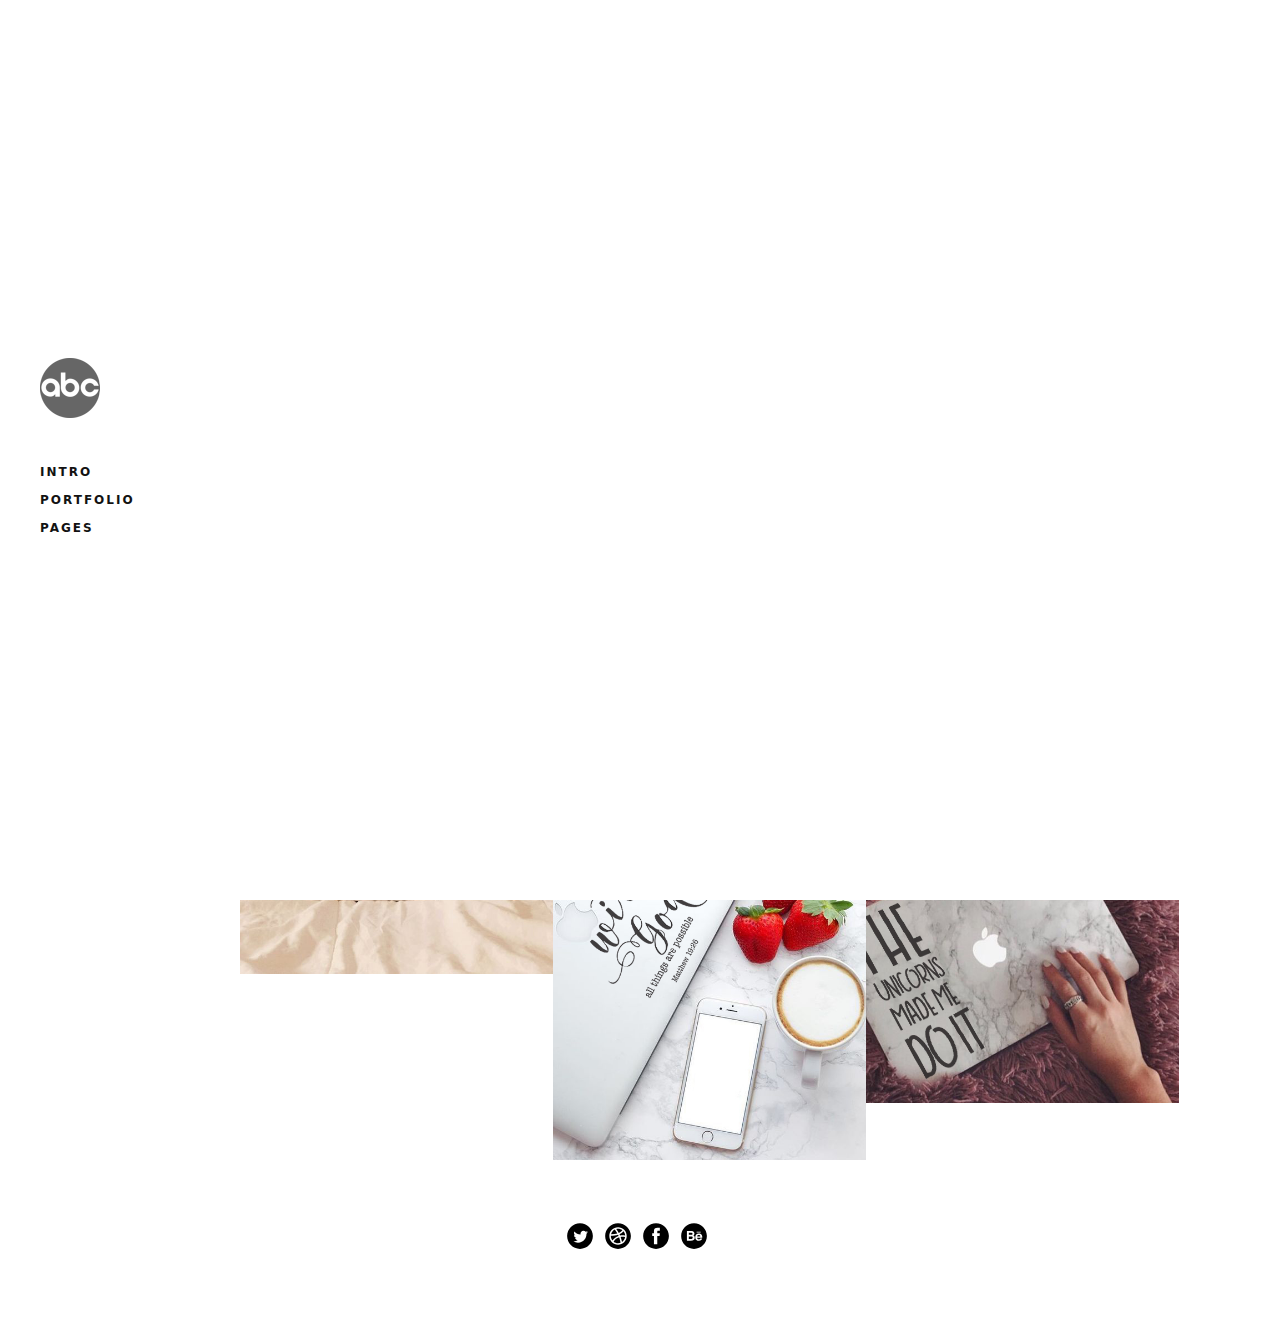
==== commit 6e1443d6: "update assets" ====
--- a/portfolio.html
+++ b/portfolio.html
@@ -315,10 +315,23 @@
 
                <!-- start : works-item -->
               <div class="works-item works-item-one-third zoom minor-decals">
+                      <img data-no-retina alt="" title="" class="img-responsive" src="images/portfolio/10.jpg"/>
+                      <a  class="venobox" data-gall="portfolio-gallery" href="images/portfolio/10.jpg">
+                          <div class="works-item-inner">
+                            <h3 class="color font2">Now is all you have</h3>
+                            <p><span class="dark font4">Minor Decals</span></p>
+                            <p><span class="dark font4">ZAR100.00</span></p>
+                          </div>
+                      </a>
+              </div>
+              <!-- end : works-item -->
+
+               <!-- start : works-item -->
+              <div class="works-item works-item-one-third zoom minor-decals">
                       <img data-no-retina alt="" title="" class="img-responsive" src="images/portfolio/11.jpg"/>
-                      <a  class="venobox" data-gall="portfolio-gallery" href="images/portfolio/10.jpg">
-                          <div class="works-item-inner">
-                            <h3 class="color font2">Now is all you have</h3>
+                      <a  class="venobox" data-gall="portfolio-gallery" href="images/portfolio/11.jpg">
+                          <div class="works-item-inner">
+                            <h3 class="color font2">Something Else</h3>
                             <p><span class="dark font4">Minor Decals</span></p>
                             <p><span class="dark font4">ZAR100.00</span></p>
                           </div>
